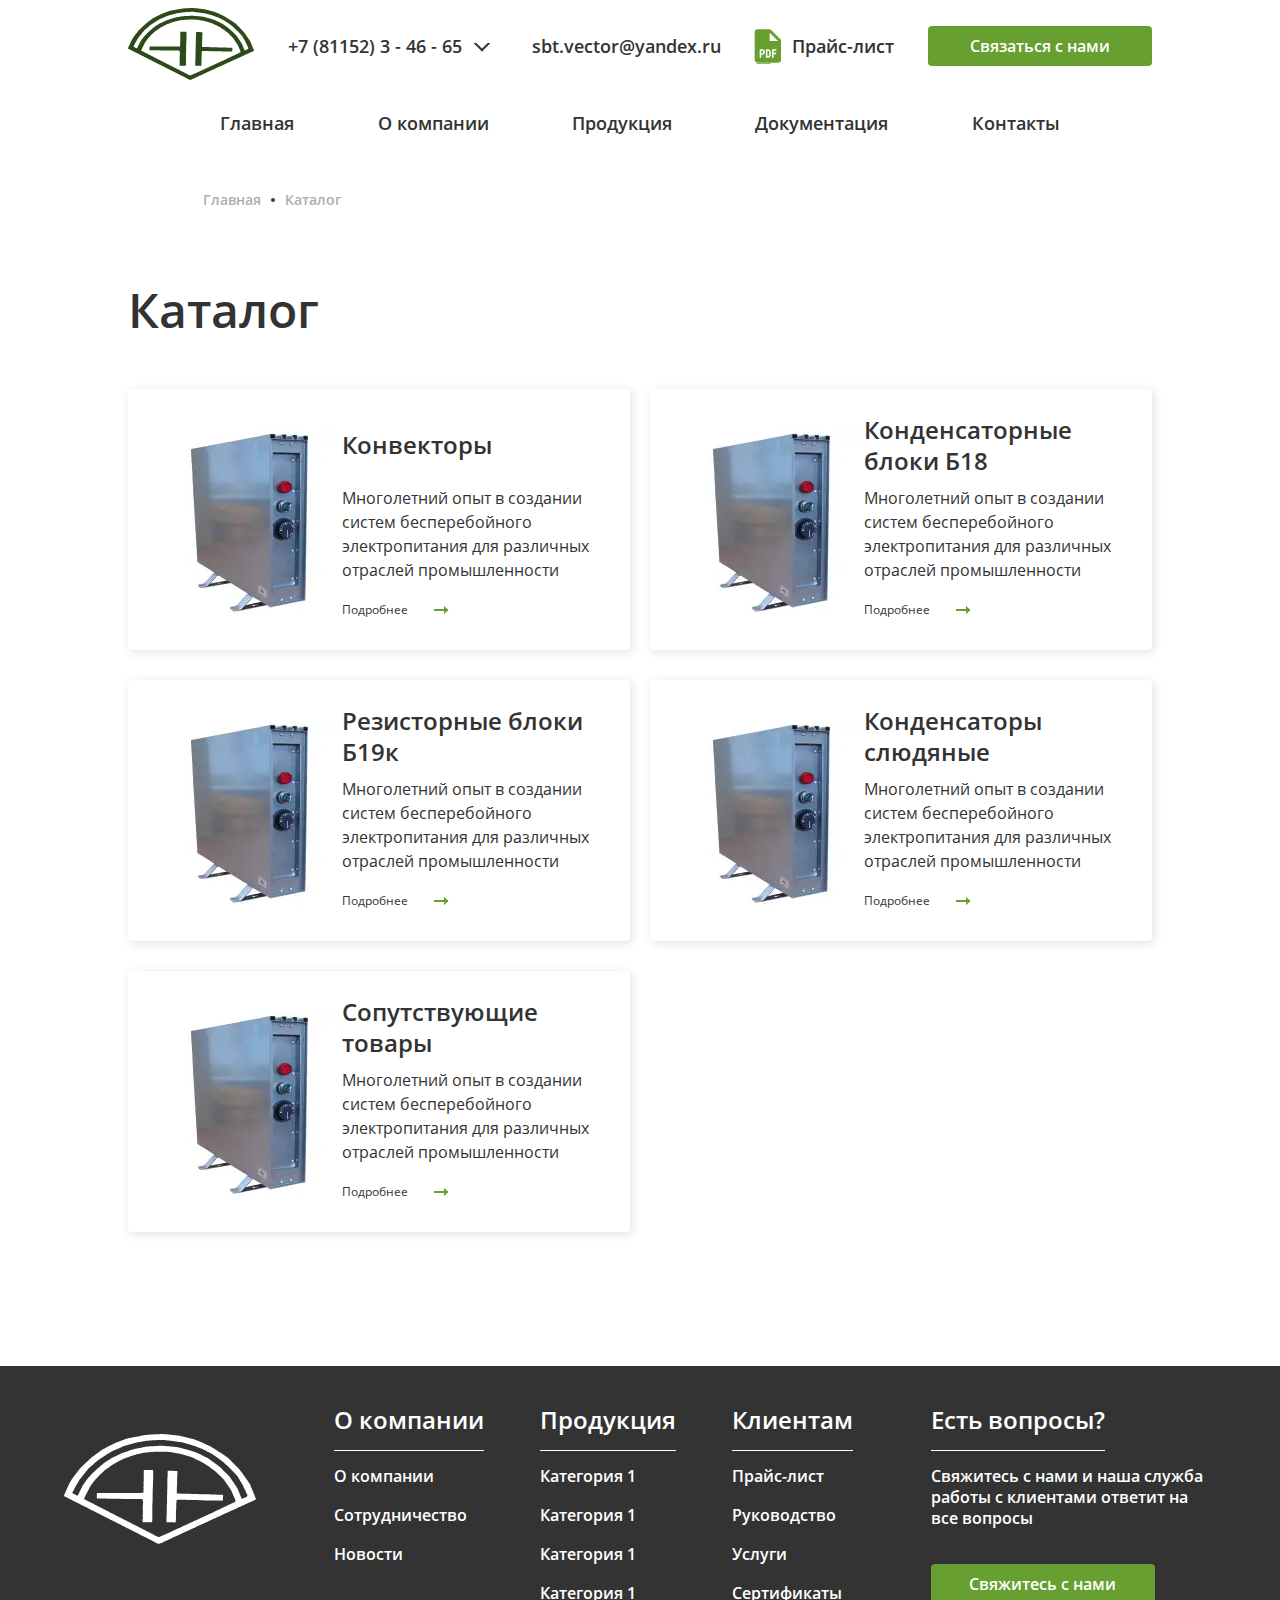
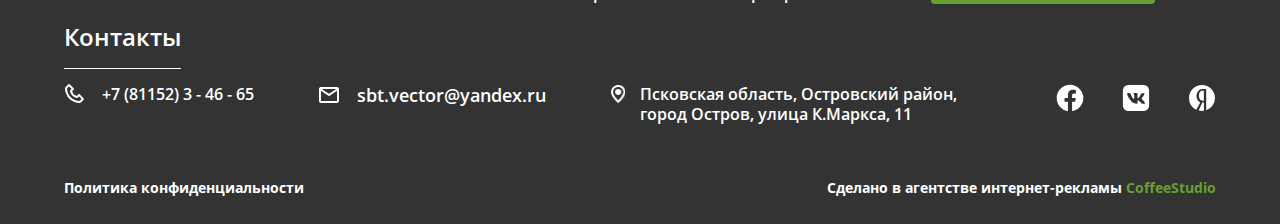
==== catalog.html @ c0af9fa4 "+catalog" ====
<!DOCTYPE html><html lang="en"><head>	<meta charset="UTF-8">	<meta name="viewport" content="width=device-width, initial-scale=1.0">	<link rel="stylesheet" href="css/style.min.css">	<title>Document</title></head><body>	<header class="header">	<div class="burger"><span></span></div>	<div class="header__menu">		<a class="header__menu-logo" href="#"><picture><source srcset="img/logo_header.svg" type="image/webp"><img src="img/logo_header.svg" alt="logo" width="126" height="72"></picture></a>	</div>	<div class="header__wrap">		<div class="header__row">			<a class="header__row-logo" href="#"><picture><source srcset="img/logo_header.svg" type="image/webp"><img src="img/logo_header.svg" alt="logo" width="126" height="72"></picture></a>			<div class="header__row-tel-wrap">				<div class="header__row-tel-visible">					<a class="header__row-tel" href="tel:+78115234665">+7 (81152) 3 - 46 - 65</a>					<div class="header__row-tel-arrow"></div>				</div>				<div class="header__row-tel-hidden">					<a href=""><span>Генеральный директор</span> +7 (81152) 3 - 46 - 65</a>					<a href=""><span>Генеральный директор</span> +7 (81152) 3 - 46 - 65</a>					<a href=""><span>Генеральный директор</span> +7 (81152) 3 - 46 - 65</a>					<a href=""><span>Генеральный директор</span> +7 (81152) 3 - 46 - 65</a>				</div>			</div>			<a class="header__row-mail" href="mailto:sbt.vector@yandex.ru">sbt.vector@yandex.ru</a>			<a class="header__row-price" href="#" download>Прайс-лист</a>			<button class="header__row-btn" type="button">Связаться с нами</button>		</div>		<ul class="header__nav">			<li class="header__nav-item"><a class="header__nav-home" href="#">Главная</a></li>			<li class="header__nav-item"><a class="header__nav-aboutus" href="#">О компании</a></li>			<li class="header__nav-item"><a class="header__nav-products" href="catalog.html">Продукция</a></li>			<li class="header__nav-item"><a class="header__nav-documents" href="#" target="_blank">Документация</a></li>			<li class="header__nav-item"><a class="header__nav-contacts" href="#">Контакты</a></li>		</ul>	</div>	<div></div></header>	<div class="breadcrumbs">		<a class="breadcrumbs__home" href="index.html">Главная</a>		<a class="breadcrumbs__catalog" href="catalog.html">Каталог</a>	</div>	<main class="catalog">		<h3>Каталог</h3>		<div class="catalog-content">			<a class="catalog__content-category" href="#">				<picture><source srcset="img/products-category.webp" type="image/webp"><img class="catalog__content-category-img" src="img/products-category.jpg" alt="product" width="252" height="187"></picture>				<div class="catalog__content-category-text">					<h4>Конвекторы</h4>					<p>Многолетний опыт в создании систем бесперебойного электропитания для различных отраслей промышленности</p>					<span>Подробнее</span>				</div>			</a>			<a class="catalog__content-category" href="#">				<picture><source srcset="img/products-category.webp" type="image/webp"><img class="catalog__content-category-img" src="img/products-category.jpg" alt="product" width="252" height="187"></picture>				<div class="catalog__content-category-text">					<h4>Конденсаторные блоки Б18</h4>					<p>Многолетний опыт в создании систем бесперебойного электропитания для различных отраслей промышленности</p>					<span>Подробнее</span>				</div>			</a>			<a class="catalog__content-category" href="#">				<picture><source srcset="img/products-category.webp" type="image/webp"><img class="catalog__content-category-img" src="img/products-category.jpg" alt="product" width="252" height="187"></picture>				<div class="catalog__content-category-text">					<h4>Резисторные блоки Б19к</h4>					<p>Многолетний опыт в создании систем бесперебойного электропитания для различных отраслей промышленности</p>					<span>Подробнее</span>				</div>			</a>			<a class="catalog__content-category" href="#">				<picture><source srcset="img/products-category.webp" type="image/webp"><img class="catalog__content-category-img" src="img/products-category.jpg" alt="product" width="252" height="187"></picture>				<div class="catalog__content-category-text">					<h4>Конденсаторы слюдяные</h4>					<p>Многолетний опыт в создании систем бесперебойного электропитания для различных отраслей промышленности</p>					<span>Подробнее</span>				</div>			</a>			<a class="catalog__content-category" href="#">				<picture><source srcset="img/products-category.webp" type="image/webp"><img class="catalog__content-category-img" src="img/products-category.jpg" alt="product" width="252" height="187"></picture>				<div class="catalog__content-category-text">					<h4>Сопутствующие товары</h4>					<p>Многолетний опыт в создании систем бесперебойного электропитания для различных отраслей промышленности</p>					<span>Подробнее</span>				</div>			</a>		</div>	</main>	<footer>	<div class="footer__nav">		<a class="footer__logo" href="#"><picture><source srcset="img/logo_footer.svg" type="image/webp"><img src="img/logo_footer.svg" alt="logo"></picture></a>		<div class="footer__nav-wrap">			<div class="footer__aboutus">				<a class="footer__title" href="#">О компании</a>				<a class="footer__aboutus-link" href="#">О компании</a>				<a class="footer__aboutus-link" href="#">Сотрудничество</a>				<a class="footer__aboutus-link" href="#">Новости</a>			</div>			<div class="footer__products">				<a class="footer__title" href="#">Продукция</a>				<a class="footer__products-link" href="#">Категория 1</a>				<a class="footer__products-link" href="#">Категория 1</a>				<a class="footer__products-link" href="#">Категория 1</a>				<a class="footer__products-link" href="#">Категория 1</a>			</div>			<div class="footer__toclients">				<a class="footer__title" href="#">Клиентам</a>				<a class="footer__toclients-link" href="#">Прайс-лист</a>				<a class="footer__toclients-link" href="#">Руководство</a>				<a class="footer__toclients-link" href="#">Услуги</a>				<a class="footer__toclients-link" href="#">Сертификаты</a>			</div>		</div>		<div class="footer__questions">			<h4 class="footer__title">Есть вопросы?</h4>			<span>Свяжитесь с нами и наша служба работы с клиентами ответит на все вопросы</span>			<button>Свяжитесь с нами</button>		</div>	</div>	<div class="footer__contact">		<a class="footer__title" href="#">Контакты</a>		<div class="footer__contact-wrap">			<a class="footer__tel" href="tel:+78115234665">+7 (81152) 3 - 46 - 65</a>			<a class="footer__mail" href="mailto:sbt.vector@yandex.ru">sbt.vector@yandex.ru</a>			<div class="footer__address">Псковская область, Островский район, город Остров, улица К.Маркса, 11</div>			<div class="footer__socials">				<a class="footer__socials-fb" href="#"></a>				<a class="footer__socials-vk" href="#"></a>				<a class="footer__socials-yandex" href="#"></a>			</div>		</div>	</div>	<div class="footer__tiny">		<a class="footer__tiny-link" href="#">Политика конфиденциальности</a>		<a class="footer__tiny-link" href="#">Сделано в агентстве интернет-рекламы <span>CoffeeStudio</span></a>	</div></footer>	<script src="https://code.jquery.com/jquery-3.5.1.min.js"></script>	<script src="js/script.min.js"></script></body></html>
---- css/style.min.css ----
/*! normalize.css v8.0.1 | MIT License | github.com/necolas/normalize.css */html{line-height:1.15;-webkit-text-size-adjust:100%;-moz-text-size-adjust:100%;-ms-text-size-adjust:100%;text-size-adjust:100%}body{margin:0}main{display:block}h1{font-size:2em;margin:.67em 0}hr{-webkit-box-sizing:content-box;box-sizing:content-box;height:0;overflow:visible}pre{font-family:monospace;font-size:1em}a{background-color:transparent}abbr[title]{border-bottom:none;text-decoration:underline}b,strong{font-weight:bolder}code,kbd,samp{font-family:monospace;font-size:1em}small{font-size:80%}sub,sup{font-size:75%;line-height:0;position:relative;vertical-align:baseline}sub{bottom:-.25em}sup{top:-.5em}img{border-style:none}button,input,optgroup,select,textarea{font-family:inherit;font-size:100%;line-height:1.15;margin:0}button,input{overflow:visible}button,select{text-transform:none}[type=button],[type=reset],[type=submit],button{-webkit-appearance:button;-moz-appearance:button;appearance:button}[type=button]::-moz-focus-inner,[type=reset]::-moz-focus-inner,[type=submit]::-moz-focus-inner,button::-moz-focus-inner{border-style:none;padding:0}[type=button]:-moz-focusring,[type=reset]:-moz-focusring,[type=submit]:-moz-focusring,button:-moz-focusring{outline:1px dotted ButtonText}fieldset{padding:.35em .75em .625em}legend{-webkit-box-sizing:border-box;box-sizing:border-box;color:inherit;display:table;max-width:100%;padding:0;white-space:normal}progress{vertical-align:baseline}textarea{overflow:auto}[type=checkbox],[type=radio]{-webkit-box-sizing:border-box;box-sizing:border-box;padding:0}[type=number]::-webkit-inner-spin-button,[type=number]::-webkit-outer-spin-button{height:auto}[type=search]{-webkit-appearance:textfield;-moz-appearance:textfield;appearance:textfield;outline-offset:-2px}[type=search]::-webkit-search-decoration{-webkit-appearance:none;appearance:none}::-webkit-file-upload-button{-webkit-appearance:button;appearance:button;font:inherit}details{display:block}summary{display:list-item}template{display:none}[hidden]{display:none}@font-face{font-family:opensans-400;font-display:swap;src:url(../fonts/opensans-400.woff) format("woff"),url(../fonts/opensans-400.woff2) format("woff2");font-weight:400;font-style:normal}@font-face{font-family:opensans-600;font-display:swap;src:url(../fonts/opensans-600.woff) format("woff"),url(../fonts/opensans-600.woff2) format("woff2");font-weight:600;font-style:normal}@font-face{font-family:opensans-700;font-display:swap;src:url(../fonts/opensans-700.woff) format("woff"),url(../fonts/opensans-700.woff2) format("woff2");font-weight:700;font-style:normal}body{max-width:1920px;margin:0 auto}.header{padding:8px 15% 8px 15.83%;-webkit-box-sizing:border-box;box-sizing:border-box;background-color:#fff}.header__menu{display:none}.header__row{display:-webkit-box;display:-ms-flexbox;display:flex;-webkit-box-pack:justify;-ms-flex-pack:justify;justify-content:space-between;-webkit-box-align:center;-ms-flex-align:center;align-items:center;font-size:18px}.header__row-tel-wrap{width:210px;height:70px;background-color:#fff;position:relative}.header__row-tel-visible{width:200px;height:50px;padding:0;display:-webkit-box;display:-ms-flexbox;display:flex;-webkit-box-pack:justify;-ms-flex-pack:justify;justify-content:space-between;-webkit-box-align:end;-ms-flex-align:end;align-items:flex-end;position:absolute;background-color:#fff;top:-12px;z-index:2}.header__row-tel{font-family:opensans-600,Arial,sans-serif;font-style:normal;font-weight:600;line-height:26px;text-decoration:none;line-height:.3;color:#333}.header__row-tel-arrow{display:block;width:8px;height:8px;border:2px solid #333;border-color:transparent transparent #333 #333;-webkit-transform:rotate(-45deg);-ms-transform:rotate(-45deg);transform:rotate(-45deg);margin-top:1%}.header__row-tel-hidden{width:223px;background-color:#fff;padding:50px 16px 5px 15px;-webkit-box-sizing:border-box;box-sizing:border-box}.header__row-tel-hidden a{display:-webkit-box;display:-ms-flexbox;display:flex;-webkit-box-orient:vertical;-webkit-box-direction:normal;-ms-flex-direction:column;flex-direction:column;-webkit-box-pack:justify;-ms-flex-pack:justify;justify-content:space-between;-webkit-box-align:start;-ms-flex-align:start;align-items:flex-start;height:55px;padding:5px 8px;border-bottom:1px solid #e3e3e3;font-family:opensans-600,Arial,sans-serif;font-style:normal;font-weight:600;line-height:26px;text-decoration:none;color:#333}.header__row-tel-hidden a:nth-of-type(4){border-color:transparent}.header__row-tel-hidden a span{font-size:12px}.header__row-mail{font-family:opensans-600,Arial,sans-serif;font-style:normal;font-weight:600;line-height:26px;text-decoration:none;color:#333}.header__row-price{font-family:opensans-600,Arial,sans-serif;font-style:normal;font-weight:600;line-height:26px;text-decoration:none;color:#333;display:-webkit-box;display:-ms-flexbox;display:flex;width:140px;-webkit-box-pack:justify;-ms-flex-pack:justify;justify-content:space-between;-webkit-box-align:center;-ms-flex-align:center;align-items:center}.header__row-price::before{content:"";display:block;width:27px;height:35px;background-image:url(../img/file_pdf.svg)}.header__row-btn{width:224px;height:40px;background:#67a030;border-radius:4px;border:none;font-family:opensans-600,Arial,sans-serif;font-style:normal;font-weight:600;line-height:26px;text-decoration:none;color:#fff;font-size:16px}.header__nav{margin:0 auto;padding:25px 0 15px;width:82%;display:-webkit-box;display:-ms-flexbox;display:flex;-webkit-box-pack:justify;-ms-flex-pack:justify;justify-content:space-between}.header__nav-item{list-style-type:none;font-size:18px}.header__nav-aboutus,.header__nav-contacts,.header__nav-documents,.header__nav-home,.header__nav-products{font-family:opensans-600,Arial,sans-serif;font-style:normal;font-weight:600;line-height:26px;text-decoration:none;color:#333}main{max-width:100%}.title_block{max-width:100%;padding:11.5% 13.7% 2%;background-image:url(../img/title_block_bg.jpg);background-repeat:no-repeat;background-position:center;background-size:auto;color:#fff;font-family:opensans-600,Arial,sans-serif;font-weight:600}.title_block h1{font-size:64px;text-align:center}.title_block h2{text-align:center;font-size:32px;line-height:130%;margin-bottom:162px}.title_block__facts{display:-webkit-box;display:-ms-flexbox;display:flex;-webkit-box-pack:justify;-ms-flex-pack:justify;justify-content:space-between}.title_block__facts-item{font-family:opensans-600,Arial,sans-serif;font-style:normal;font-weight:600;line-height:16px;line-height:130%;text-decoration:none;color:#333;color:#fff;list-style-type:none;display:-webkit-box;display:-ms-flexbox;display:flex;-webkit-box-align:center;-ms-flex-align:center;align-items:center}.title_block__value{padding-right:10px;margin-right:8px;font-family:opensans-600,Arial,sans-serif;font-weight:700;line-height:115%;font-size:48px;border-right:1px solid #fff;color:#67a030}.choose-us{padding:65px 15% 65px 15.83%;-webkit-box-sizing:border-box;box-sizing:border-box}.choose-us h3{font-family:opensans-600,Arial,sans-serif;font-style:normal;font-weight:700;font-size:48px;line-height:62px;line-height:130%;color:#333;margin:0 0 65px}.choose-us__content{display:-webkit-box;display:-ms-flexbox;display:flex;-webkit-box-pack:justify;-ms-flex-pack:justify;justify-content:space-between}.choose-us__item{width:304px;height:360px;border-radius:4px;-webkit-box-shadow:2px 2px 10px 0 rgba(50,54,70,.15);box-shadow:2px 2px 10px 0 rgba(50,54,70,.15);padding:32px 24px;-webkit-box-sizing:border-box;box-sizing:border-box;display:-webkit-box;display:-ms-flexbox;display:flex;-webkit-box-orient:vertical;-webkit-box-direction:normal;-ms-flex-direction:column;flex-direction:column;-webkit-box-pack:end;-ms-flex-pack:end;justify-content:flex-end;background-position:0 0;background-size:contain;background-position:26px 26px;background-size:128px auto;background-repeat:no-repeat}.choose-us__item h4{margin:0 0 13px 0;font-family:opensans-600,Arial,sans-serif;font-style:normal;font-weight:600;font-size:24px;line-height:31px;line-height:130%;color:#333}.choose-us__item span{font-family:opensans-400,Arial,sans-serif;font-style:normal;font-weight:400;line-height:16px;line-height:130%;text-decoration:none;color:#333;font-size:16px}.choose-us__item.item1{background-image:url(../img/choose_us1.png)}.choose-us__item.item2{background-image:url(../img/choose_us2.png)}.choose-us__item.item3{background-image:url(../img/choose_us3.png)}.choose-us__item.item4{background-image:url(../img/choose_us4.png)}.products{padding:15px 15% 50px 15.83%}.products h3{font-family:opensans-600,Arial,sans-serif;font-style:normal;font-weight:700;font-size:48px;line-height:62px;line-height:130%;color:#333;margin:0}.products__catalog{font-family:opensans-600,Arial,sans-serif;font-style:normal;font-weight:600;line-height:26px;text-decoration:none;font-size:18px;color:#2d4a1a;display:block;margin:-45px 0 80px 85%}.products__content{display:-webkit-box;display:-ms-flexbox;display:flex;-ms-flex-wrap:wrap;flex-wrap:wrap;-webkit-box-pack:justify;-ms-flex-pack:justify;justify-content:space-between}.products__content-category{width:640px;height:261px;padding:25px 33px 38px 24px;-webkit-box-sizing:border-box;box-sizing:border-box;display:-webkit-box;display:-ms-flexbox;display:flex;-webkit-box-pack:justify;-ms-flex-pack:justify;justify-content:space-between;border-radius:4px;-webkit-box-shadow:2px 2px 10px 0 rgba(50,54,70,.15);box-shadow:2px 2px 10px 0 rgba(50,54,70,.15);text-decoration:none;margin:0 0 30px}.products__content-category-img{margin-top:15px}.products__content-category-text{display:-webkit-box;display:-ms-flexbox;display:flex;-webkit-box-orient:vertical;-webkit-box-direction:normal;-ms-flex-direction:column;flex-direction:column;-webkit-box-pack:justify;-ms-flex-pack:justify;justify-content:space-between;width:52%}.products__content-category-text h4{font-family:opensans-600,Arial,sans-serif;font-style:normal;font-weight:600;font-size:24px;line-height:31px;line-height:130%;color:#333;margin:0;display:-webkit-box;display:-ms-flexbox;display:flex;width:300px;min-height:62px;-webkit-box-align:center;-ms-flex-align:center;align-items:center}.products__content-category-text p{font-family:opensans-400,Arial,sans-serif;font-style:normal;font-weight:400;line-height:16px;line-height:130%;text-decoration:none;color:#333;line-height:150%;margin:10px 0 20px}.products__content-category-text span{font-family:opensans-400,Arial,sans-serif;font-style:normal;font-weight:400;line-height:16px;line-height:130%;text-decoration:none;color:#333;font-size:12px;position:relative;display:block;width:106px}.products__content-category-text span::after{content:"";display:block;position:absolute;right:1px;top:5px;width:2px;height:2px;border:2px solid #67a030;border-color:transparent transparent #67a030 #67a030;-webkit-transform:rotate(-135deg);-ms-transform:rotate(-135deg);transform:rotate(-135deg)}.products__content-category-text span::before{content:"";display:block;position:absolute;width:14px;height:2px;background-color:#67a030;right:0;top:7px}.customers-slider{margin-top:27px;background-color:#67a030;padding:72px 17.7%;position:relative}.customers-slider .slick-list{overflow:hidden}.customers-slider .slick-track{display:-webkit-box;display:-ms-flexbox;display:flex;-webkit-box-align:center;-ms-flex-align:center;align-items:center}.customers-slider__item{padding-left:25%;-webkit-box-sizing:border-box;box-sizing:border-box}.slick-arrow{display:block;width:40px;height:40px;border-radius:4px;border:none;background-color:#fff;position:absolute;z-index:1;font-size:0}.slick-arrow::before{content:"";display:block;width:15px;height:15px;background-color:transparent;border:3px solid #67a030;border-color:transparent transparent #67a030 #67a030;position:absolute}.slick-arrow:focus{outline:0}.slick-prev{top:42%;left:16%}.slick-prev::before{-webkit-transform:rotate(45deg);-ms-transform:rotate(45deg);transform:rotate(45deg);top:25%;left:35%}.slick-next{top:42%;right:15%}.slick-next::before{-webkit-transform:rotate(-135deg);-ms-transform:rotate(-135deg);transform:rotate(-135deg);top:25%;left:10%}.slick-disabled{background-color:transparent}.slick-disabled::before{border-color:transparent transparent #fff #fff}.news{padding:34px 15% 110px 15.83%;-webkit-box-sizing:border-box;box-sizing:border-box}.news h3{font-family:opensans-600,Arial,sans-serif;font-style:normal;font-weight:700;font-size:48px;line-height:62px;line-height:130%;color:#333}.news__link{font-family:opensans-600,Arial,sans-serif;font-style:normal;font-weight:600;line-height:26px;text-decoration:none;font-size:18px;color:#67a030;display:block;width:186px;margin:-95px 0 80px 86%}.news__wrap{display:-webkit-box;display:-ms-flexbox;display:flex;-webkit-box-pack:justify;-ms-flex-pack:justify;justify-content:space-between}.news__item{width:416px;height:263px;border-radius:4px;-webkit-box-shadow:2px 2px 10px 0 rgba(50,54,70,.15);box-shadow:2px 2px 10px 0 rgba(50,54,70,.15);padding:40px 72px 40px 40px;-webkit-box-sizing:border-box;box-sizing:border-box;display:-webkit-box;display:-ms-flexbox;display:flex;-webkit-box-orient:vertical;-webkit-box-direction:normal;-ms-flex-direction:column;flex-direction:column;-webkit-box-pack:justify;-ms-flex-pack:justify;justify-content:space-between}.news__item h4{font-family:opensans-600,Arial,sans-serif;font-style:normal;font-weight:600;font-size:24px;line-height:31px;line-height:130%;color:#333;margin:0}.news__item p{font-family:opensans-400,Arial,sans-serif;font-style:normal;font-weight:400;line-height:16px;line-height:130%;text-decoration:none;color:#333;line-height:150%;margin:25px 0 20px}.news__item span{font-family:opensans-400,Arial,sans-serif;font-style:normal;font-weight:400;line-height:16px;line-height:130%;text-decoration:none;color:#333;font-size:12px;position:relative;display:block;width:106px}.news__item span::after{content:"";display:block;position:absolute;right:1px;top:5px;width:2px;height:2px;border:2px solid #67a030;border-color:transparent transparent #67a030 #67a030;-webkit-transform:rotate(-135deg);-ms-transform:rotate(-135deg);transform:rotate(-135deg)}.news__item span::before{content:"";display:block;position:absolute;width:14px;height:2px;background-color:#67a030;right:0;top:7px}footer{max-width:100%;padding:38px 15% 28px 15.83%;-webkit-box-sizing:border-box;box-sizing:border-box;background-color:#333}.footer__nav{display:-webkit-box;display:-ms-flexbox;display:flex;-webkit-box-pack:justify;-ms-flex-pack:justify;justify-content:space-between;-webkit-box-align:start;-ms-flex-align:start;align-items:flex-start}.footer__title{display:inline-block;margin:0 0 15px;padding:0 0 15px 0;-webkit-box-sizing:border-box;box-sizing:border-box;font-family:opensans-600,Arial,sans-serif;font-style:normal;font-weight:600;font-size:24px;line-height:31px;line-height:130%;color:#333;color:#fff;border-bottom:1px solid #fff;text-decoration:none}.footer__logo{margin:30px 0 0 0}.footer__nav-wrap{display:-webkit-box;display:-ms-flexbox;display:flex;-webkit-box-pack:justify;-ms-flex-pack:justify;justify-content:space-between;width:45%}.footer__aboutus{display:-webkit-box;display:-ms-flexbox;display:flex;-webkit-box-orient:vertical;-webkit-box-direction:normal;-ms-flex-direction:column;flex-direction:column;-webkit-box-pack:start;-ms-flex-pack:start;justify-content:flex-start;-webkit-box-align:start;-ms-flex-align:start;align-items:flex-start}.footer__aboutus-link{font-family:opensans-600,Arial,sans-serif;font-style:normal;font-weight:600;line-height:16px;line-height:130%;text-decoration:none;color:#333;color:#fff;margin:0 0 18px}.footer__products{display:-webkit-box;display:-ms-flexbox;display:flex;-webkit-box-orient:vertical;-webkit-box-direction:normal;-ms-flex-direction:column;flex-direction:column;-webkit-box-pack:start;-ms-flex-pack:start;justify-content:flex-start;-webkit-box-align:start;-ms-flex-align:start;align-items:flex-start}.footer__products-link{font-family:opensans-600,Arial,sans-serif;font-style:normal;font-weight:600;line-height:16px;line-height:130%;text-decoration:none;color:#333;color:#fff;margin:0 0 18px}.footer__toclients{display:-webkit-box;display:-ms-flexbox;display:flex;-webkit-box-orient:vertical;-webkit-box-direction:normal;-ms-flex-direction:column;flex-direction:column;-webkit-box-pack:start;-ms-flex-pack:start;justify-content:flex-start;-webkit-box-align:start;-ms-flex-align:start;align-items:flex-start}.footer__toclients-link{font-family:opensans-600,Arial,sans-serif;font-style:normal;font-weight:600;line-height:16px;line-height:130%;text-decoration:none;color:#333;color:#fff;margin:0 0 18px}.footer__questions{display:-webkit-box;display:-ms-flexbox;display:flex;-webkit-box-orient:vertical;-webkit-box-direction:normal;-ms-flex-direction:column;flex-direction:column;-webkit-box-pack:start;-ms-flex-pack:start;justify-content:flex-start;-webkit-box-align:start;-ms-flex-align:start;align-items:flex-start}.footer__questions span{display:block;width:285px;font-family:opensans-600,Arial,sans-serif;font-style:normal;font-weight:600;line-height:16px;line-height:130%;text-decoration:none;color:#333;color:#fff;margin:0 0 35px}.footer__questions button{width:224px;height:40px;background:#67a030;border-radius:4px;border:none;font-family:opensans-600,Arial,sans-serif;font-style:normal;font-weight:600;line-height:26px;text-decoration:none;color:#fff;font-size:16px}.footer__contact h4{display:inline-block;margin:0 0 22px;padding:0 20px 15px 0;-webkit-box-sizing:border-box;box-sizing:border-box;font-family:opensans-600,Arial,sans-serif;font-style:normal;font-weight:600;font-size:24px;line-height:31px;line-height:130%;color:#333;color:#fff;border-bottom:1px solid #fff}.footer__contact-wrap{display:-webkit-box;display:-ms-flexbox;display:flex;-webkit-box-pack:justify;-ms-flex-pack:justify;justify-content:space-between}.footer__tel{font-family:opensans-600,Arial,sans-serif;font-style:normal;font-weight:600;line-height:16px;line-height:130%;text-decoration:none;color:#333;color:#fff;display:-webkit-box;display:-ms-flexbox;display:flex;-webkit-box-align:start;-ms-flex-align:start;align-items:flex-start}.footer__tel::before{content:"";display:block;width:23px;height:20px;background-image:url(../img/footer_sprite.png);margin-right:15px;background-position:75px -10px}.footer__mail{font-family:opensans-600,Arial,sans-serif;font-style:normal;font-weight:600;line-height:16px;line-height:130%;text-decoration:none;color:#333;color:#fff;display:-webkit-box;display:-ms-flexbox;display:flex;-webkit-box-align:start;-ms-flex-align:start;align-items:flex-start;font-size:18px}.footer__mail::before{content:"";display:block;width:23px;height:20px;background-image:url(../img/footer_sprite.png);margin-right:15px;background-position:-10px -7px}.footer__address{font-family:opensans-600,Arial,sans-serif;font-style:normal;font-weight:600;line-height:16px;line-height:130%;text-decoration:none;color:#333;color:#fff;display:-webkit-box;display:-ms-flexbox;display:flex;-webkit-box-align:start;-ms-flex-align:start;align-items:flex-start;width:380px}.footer__address::before{content:"";display:block;width:23px;height:20px;background-image:url(../img/footer_sprite.png);margin-right:15px;background-position:29px -12px}.footer__socials{display:-webkit-box;display:-ms-flexbox;display:flex;-webkit-box-pack:justify;-ms-flex-pack:justify;justify-content:space-between;width:160px}.footer__socials-fb{display:block;width:28px;height:27px;background-image:url(../img/socials_footer.svg);background-position:-2px -2px}.footer__socials-vk{display:block;width:28px;height:27px;background-image:url(../img/socials_footer.svg);background-position:94px -2px}.footer__socials-yandex{display:block;width:28px;height:27px;background-image:url(../img/socials_footer.svg);background-position:30px -2px}.footer__tiny{display:-webkit-box;display:-ms-flexbox;display:flex;-webkit-box-pack:justify;-ms-flex-pack:justify;justify-content:space-between;margin-top:55px}.footer__tiny-link{font-family:opensans-700,Arial,sans-serif;font-size:14px;color:#fff;text-decoration:none}.footer__tiny-link span{color:#67a030}.catalog{padding:20px 15.83% 104px}.catalog h3{font-family:opensans-600,Arial,sans-serif;font-style:normal;font-weight:700;font-size:48px;line-height:62px;line-height:130%;color:#333}.catalog-content{display:-webkit-box;display:-ms-flexbox;display:flex;-webkit-box-pack:justify;-ms-flex-pack:justify;justify-content:space-between;-ms-flex-wrap:wrap;flex-wrap:wrap}.catalog__content-category{width:640px;height:261px;padding:25px 33px 38px 24px;-webkit-box-sizing:border-box;box-sizing:border-box;display:-webkit-box;display:-ms-flexbox;display:flex;-webkit-box-pack:justify;-ms-flex-pack:justify;justify-content:space-between;border-radius:4px;-webkit-box-shadow:2px 2px 10px 0 rgba(50,54,70,.15);box-shadow:2px 2px 10px 0 rgba(50,54,70,.15);text-decoration:none;margin:0 0 30px;width:49%}.catalog__content-category-img{margin-top:15px}.catalog__content-category-text{display:-webkit-box;display:-ms-flexbox;display:flex;-webkit-box-orient:vertical;-webkit-box-direction:normal;-ms-flex-direction:column;flex-direction:column;-webkit-box-pack:justify;-ms-flex-pack:justify;justify-content:space-between;width:52%}.catalog__content-category-text h4{font-family:opensans-600,Arial,sans-serif;font-style:normal;font-weight:600;font-size:24px;line-height:31px;line-height:130%;color:#333;margin:0;display:-webkit-box;display:-ms-flexbox;display:flex;width:300px;min-height:62px;-webkit-box-align:center;-ms-flex-align:center;align-items:center}.catalog__content-category-text p{font-family:opensans-400,Arial,sans-serif;font-style:normal;font-weight:400;line-height:16px;line-height:130%;text-decoration:none;color:#333;line-height:150%;margin:10px 0 20px}.catalog__content-category-text span{font-family:opensans-400,Arial,sans-serif;font-style:normal;font-weight:400;line-height:16px;line-height:130%;text-decoration:none;color:#333;font-size:12px;position:relative;display:block;width:106px}.catalog__content-category-text span::after{content:"";display:block;position:absolute;right:1px;top:5px;width:2px;height:2px;border:2px solid #67a030;border-color:transparent transparent #67a030 #67a030;-webkit-transform:rotate(-135deg);-ms-transform:rotate(-135deg);transform:rotate(-135deg)}.catalog__content-category-text span::before{content:"";display:block;position:absolute;width:14px;height:2px;background-color:#67a030;right:0;top:7px}.catalog__content-category-text h4{display:-webkit-box;display:-ms-flexbox;display:flex;width:300px;min-height:62px;-webkit-box-align:center;-ms-flex-align:center;align-items:center}.breadcrumbs{padding:30px 15.83% 0;display:-webkit-box;display:-ms-flexbox;display:flex}.breadcrumbs__home{font-family:opensans-600,Arial,sans-serif;font-style:normal;font-weight:600;font-size:14px;line-height:22px;color:#adadaf;text-decoration:none;display:-webkit-box;display:-ms-flexbox;display:flex;-webkit-box-align:center;-ms-flex-align:center;align-items:center}.breadcrumbs__home::after{content:"";display:block;width:4px;height:4px;border-radius:50%;background-color:#2d4a1a;margin:0 10px}.breadcrumbs__catalog{font-family:opensans-600,Arial,sans-serif;font-style:normal;font-weight:600;font-size:14px;line-height:22px;color:#adadaf;text-decoration:none}@media (max-width:1890px){.products__content-category{width:600px}}@media (max-width:1800px){.choose-us{padding:65px 10% 65px 10%}.products{padding:15px 10% 50px}.customers-slider{padding:72px 15%}.slick-prev{left:10%}.slick-next{right:10%}.news{padding:84px 10%}}@media (max-width:1760px){.catalog__content-category{padding-left:0}.catalog__content-category-text h4{width:250px}}@media (max-width:1650px){.header{padding:8px 10%}}@media (max-width:1600px){footer{padding:38px 5% 28px}}@media (max-width:1570px){.choose-us{padding:65px 5% 65px}.products{padding:15px 5% 50px}.customers-slider{padding:72px 10%}.slick-prev{left:6%}.slick-next{right:6%}.news{padding:84px 5%}}@media (max-width:1550px){.catalog{padding:20px 10% 104px}.catalog__content-category{padding-right:5px}.catalog__content-category-text{margin-left:-40px;width:57%}}@media (max-width:1390px){.choose-us{padding:65px 25% 65px}.choose-us__content{-ms-flex-wrap:wrap;flex-wrap:wrap;height:800px}}@media (max-width:1350px){.products{padding:15px 25% 50px;position:relative}.products h3{margin:0 0 50px}.products__content-category{width:650px}.products__catalog{position:absolute;margin:0;bottom:25px;right:26.5%}.news{padding:84px 15%}.news__wrap{-ms-flex-wrap:wrap;flex-wrap:wrap}.news__item:nth-of-type(3){margin:40px 0 0 26%}.news__link{margin:-75px 0 80px 75%}}@media (max-width:1290px){.choose-us{padding:65px 20% 65px}.products{padding:15px 20% 50px}.products__content{-webkit-box-orient:vertical;-webkit-box-direction:normal;-ms-flex-direction:column;flex-direction:column;-webkit-box-align:center;-ms-flex-align:center;align-items:center}}@media (max-width:1250px){.header{padding:15px 3%}.header__row{font-size:15px}.header__row-tel-visible{height:60px;top:-20px;width:170px}.header__row-price{width:120px}.header__row-btn{width:200px;font-size:14px}.header__nav-item{font-size:15px}.title_block{padding:11.5% 8% 2%}.title_block__facts{-ms-flex-wrap:wrap;flex-wrap:wrap;padding:0 190px;height:150px;-ms-flex-line-pack:justify;align-content:space-between}.catalog{padding:20px 5% 104px}}@media (max-width:1210px){.news{padding:84px 10%}}@media (max-width:1150px){footer{padding:38px 10% 28px}.footer__nav{-webkit-box-align:center;-ms-flex-align:center;align-items:center}.footer__logo{margin:0}.footer__nav-wrap{-webkit-box-orient:vertical;-webkit-box-direction:normal;-ms-flex-direction:column;flex-direction:column;-webkit-box-align:center;-ms-flex-align:center;align-items:center;width:30%}.footer__aboutus-link,.footer__products-link,.footer__toclients-link{display:none}.footer__contact-wrap{-ms-flex-wrap:wrap;flex-wrap:wrap}.footer__address,.footer__mail,.footer__tel{margin:0 30px 20px 0}}@media (max-width:1100px){.title_block h1{font-size:58px}.title_block h2{font-size:25px;width:650px;margin:70px auto 100px}.title_block__facts{padding:0 130px}.catalog{padding:20px 15% 104px}.catalog__content-category{width:90%;padding-right:35px}.catalog__content-category-text{width:50%}}@media (max-width:1080px){.choose-us{padding:65px 17% 65px}.products{padding:15px 17% 50px}.customers-slider__item{padding-left:10%}}@media (max-width:1065px){.news{padding:84px 5%}}@media (max-width:1000px){.footer__nav{-webkit-box-align:start;-ms-flex-align:start;align-items:flex-start}.footer__title{font-size:17px}.footer__questions span{width:225px;font-size:12px;margin-bottom:8px}.footer__address,.footer__mail,.footer__tel{font-size:13px;margin:0 10px 20px}.footer__address{width:270px}.footer__address::before{width:28px;background-position:29px -12px}.footer__tiny{margin:20px 0 0}.footer__tiny-link{font-size:10px;font-family:opensans-400,Arial,sans-serif}}@media (max-width:980px){.choose-us{padding:65px 13% 65px}.products{padding:15px 13% 50px}}@media (max-width:950px){.header{position:relative}.header__menu{display:block;width:100%;height:150px;padding:0 50px;-webkit-box-sizing:border-box;box-sizing:border-box;position:absolute;top:0;left:0;z-index:3;background-color:#fff}.header__menu-logo{display:block;width:130px;margin:35px}.burger{position:absolute;width:50px;height:45px;top:50px;right:60px;z-index:10}.burger::after,.burger::before{content:"";display:block;width:50px;height:6px;border-radius:8px;background-color:#333;position:absolute;-webkit-transition:all .3s ease 0s;-o-transition:all .3s ease 0s;transition:all .3s ease 0s}.burger::before{top:0}.burger::after{bottom:0}.burger span{display:block;position:absolute;top:42%;width:100%;height:6px;border-radius:8px;background-color:#333;-webkit-transition:all .5s ease 0s;-o-transition:all .5s ease 0s;transition:all .5s ease 0s}.burger.active::before{-webkit-transform:rotate(-45deg);-ms-transform:rotate(-45deg);transform:rotate(-45deg);top:42%}.burger.active::after{-webkit-transform:rotate(45deg);-ms-transform:rotate(45deg);transform:rotate(45deg);bottom:42%}.burger.active span{-webkit-transform:scale(0);-ms-transform:scale(0);transform:scale(0)}.header__row-logo{z-index:5;margin:35px 80% 200px 100px}.header__wrap{position:absolute;left:0;width:100%;z-index:5;background-color:#fff;top:-2500%;-webkit-transition:all .8s ease 0s;-o-transition:all .8s ease 0s;transition:all .8s ease 0s}.header__wrap.active{top:0}.header__row{-webkit-box-orient:vertical;-webkit-box-direction:normal;-ms-flex-direction:column;flex-direction:column;-webkit-box-align:center;-ms-flex-align:center;align-items:center;height:520px;padding:0 0 30px}.header__row-tel-wrap{margin-left:30px;height:60px;width:200px}.header__row-tel-hidden{margin:0 0 0 -15px;padding:50px 10px 10px}.header__row-price::before{background-size:70%;background-repeat:no-repeat;background-position:center}.header__nav{-webkit-box-orient:vertical;-webkit-box-direction:normal;-ms-flex-direction:column;flex-direction:column;position:absolute;width:100%;top:0;left:0;height:273px;-webkit-box-align:center;-ms-flex-align:center;align-items:center}.header__nav-item{font-size:18px}.title_block{padding:25% 8% 8%}.title_block__facts{padding:0 70px}.customers-slider__item{padding-left:5%}.slick-prev{left:5%}.slick-next{right:5%}.customers-slider__item{padding-left:20%}.news{padding:84px 15%;position:relative}.news h3{text-align:center}.news__link{position:absolute;bottom:25px;right:28%;margin:0}.news__wrap{-webkit-box-orient:vertical;-webkit-box-direction:normal;-ms-flex-direction:column;flex-direction:column;-webkit-box-align:center;-ms-flex-align:center;align-items:center}.news__item:nth-of-type(3){margin:0}.news__item{margin:0 0 20px 0}.catalog{padding:20px 10% 104px}}@media (max-width:860px){.choose-us{padding:65px 9% 65px}.choose-us h3{font-size:40px}}@media (max-width:852px){.footer__address{width:350px}}@media (max-width:830px){.products{padding:15px 9% 50px}.products__content-category{width:600px}}@media (max-width:770px){.title_block h1{font-size:50px}.title_block h2{font-size:20px;width:500px;margin:70px auto 100px}.title_block__facts-item{font-size:13px}.title_block__value{font-size:40px}.choose-us{padding:65px 5% 65px}}@media (max-width:760px){.catalog__content-category{width:100%}.catalog__content-category-text{width:60%}}@media (max-width:720px){footer{padding:38px 5% 28px}}@media (max-width:700px){.choose-us{padding:95px 8% 65px}.choose-us h3{font-size:35px;text-align:center}.choose-us__content{-webkit-box-orient:vertical;-webkit-box-direction:normal;-ms-flex-direction:column;flex-direction:column;-ms-flex-wrap:nowrap;flex-wrap:nowrap;-webkit-box-pack:justify;-ms-flex-pack:justify;justify-content:space-between;-webkit-box-align:center;-ms-flex-align:center;align-items:center;height:1500px}.products h3{font-size:35px}.products__content-category{width:500px;padding-left:0}.products__content-category-img{width:200px;height:auto;margin-top:15px}.products__content-category-text{width:60%}.customers-slider__item img{width:80%;height:auto}.slick-arrow{width:20px;height:20px;top:45%}.slick-arrow::before{width:6px;height:6px;border:2px solid #67a030;border-color:transparent transparent #67a030 #67a030}.slick-disabled{background-color:transparent}.slick-disabled::before{border-color:transparent transparent #fff #fff}.news h3{font-size:35px}}@media (max-width:670px){.title_block__facts{padding:0 20px}}@media (max-width:640px){footer{padding:38px 15% 28px}.footer__logo img{width:80%;height:auto}.footer__nav{-ms-flex-wrap:wrap;flex-wrap:wrap}.footer__questions{margin-top:-40px}.footer__contact{margin-top:30px}.footer__contact .footer__title{display:none}}@media (max-width:610px){.catalog__content-category{padding:20px 10px 25px 0}.catalog__content-category-img{width:95%;height:auto;margin-top:45px}.catalog__content-category-text h4{font-size:19px;width:210px}.catalog__content-category-text p{margin:0;font-size:15px}}@media (max-width:590px){.products{padding:15px 5% 50px}.products h3{text-align:center}.products__content-category{width:450px;padding-right:5px}.products__content-category-text{margin-left:-20px}}@media (max-width:580px){.news{padding:84px 10%}}@media (max-width:570px){.title_block{padding:30% 8% 8%}.title_block h2{width:300px;margin-bottom:50px}.title_block__facts{-ms-flex-wrap:nowrap;flex-wrap:nowrap;height:250px;-webkit-box-orient:vertical;-webkit-box-direction:normal;-ms-flex-direction:column;flex-direction:column;-webkit-box-align:center;-ms-flex-align:center;align-items:center}}@media (max-width:530px){footer{padding:38px 5% 20px}.footer__nav-wrap{width:110px}}@media (max-width:520px){.news{padding:84px 5%}}@media (max-width:500px){.products__content-category{padding:10px 5px 10px 0;width:90%;height:200px}.products__content-category-text p{margin:0;line-height:110%}.catalog{padding:20px 5% 104px}.catalog__content-category{padding:7% 0 10% 0}.catalog__content-category-img{margin-top:25px}.catalog__content-category-text{width:50%}.catalog__content-category-text h4{width:170px;min-height:50px}}@media (max-width:460px){.news__item{width:100%;height:233px;border-radius:4px;-webkit-box-shadow:2px 2px 10px 0 rgba(50,54,70,.15);box-shadow:2px 2px 10px 0 rgba(50,54,70,.15);padding:40px 20px 30px 25px}}@media (max-width:450px){.header__menu{padding:0 50px 0 0}.header__row-logo{margin:35px 80% 280px 100px}.header__row{height:570px}.header__nav{margin-top:80px}.products__content-category{padding:15px 5px 15px 0}.products__content-category-img{width:170px;height:auto}.products__content-category-text{margin-left:-30px}.products__content-category-text h4{font-size:18px}.products__content-category-text p{font-size:12px}}@media (max-width:400px){.catalog__content-category{height:200px;padding:5% 0 7% 0}.catalog__content-category-img{width:100%}.catalog__content-category-text{width:55%}.catalog__content-category-text p{font-size:14px;line-height:125%}}@media (max-width:390px){.news__item{padding:30px 20px 30px 25px}.news__item p{margin:15px 0 10px}}@media (max-width:370px){.title_block{padding:30% 2% 8%}}@media (max-width:350px){.catalog__content-category{height:180px;padding:3% 0 5% 0}.catalog__content-category-img{margin-top:15px}.catalog__content-category-text h4{width:150px;line-height:110%;min-height:40px;font-size:16px}}@media (max-width:340px){.footer__logo{width:170px}.footer__logo img{width:70%;height:auto}.footer__tiny-link{font-size:9px}}@media (max-width:330px){.news__item p{font-size:15px}}.webp .title_block{background-image:url(../img/title_block_bg.webp)}.webp .choose-us__item.item1{background-image:url(../img/choose_us1.webp)}.webp .choose-us__item.item2{background-image:url(../img/choose_us2.webp)}.webp .choose-us__item.item3{background-image:url(../img/choose_us3.webp)}.webp .choose-us__item.item4{background-image:url(../img/choose_us4.webp)}.webp .footer__tel::before{background-image:url(../img/footer_sprite.webp)}.webp .footer__mail::before{background-image:url(../img/footer_sprite.webp)}.webp .footer__address::before{background-image:url(../img/footer_sprite.webp)}
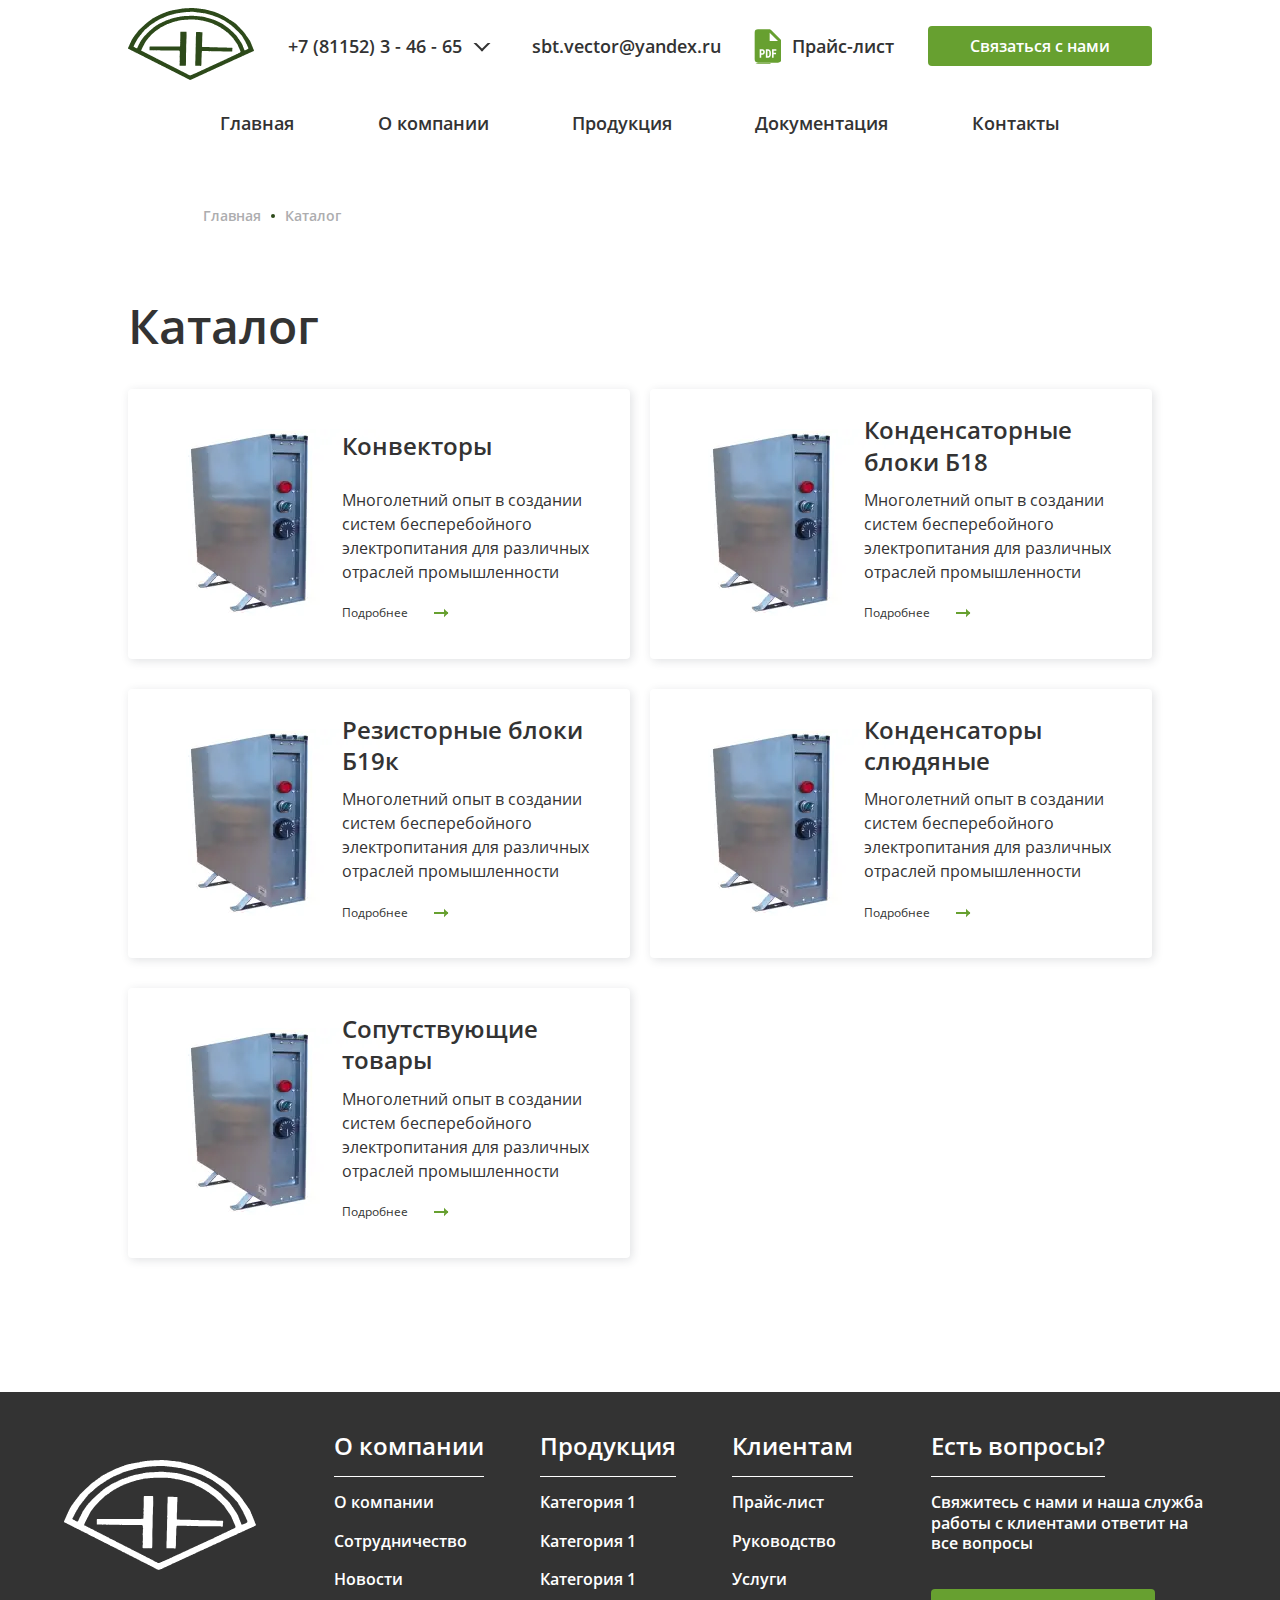
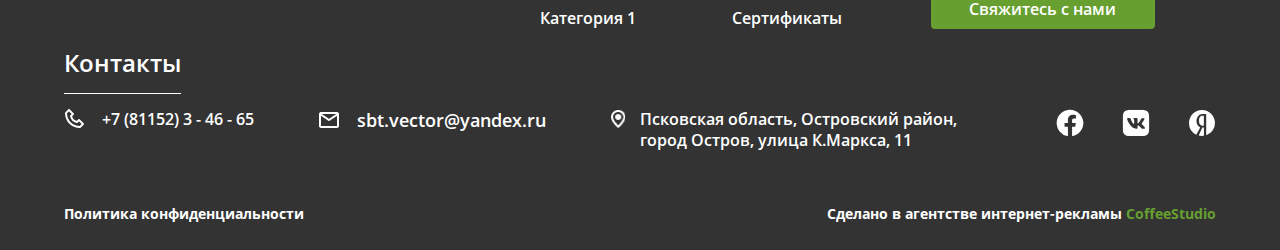
==== commit 1872d7ff: "fixes" ====
--- a/catalog.html
+++ b/catalog.html
@@ -16,7 +16,7 @@
 	</div> 	<div class="header__wrap"> 		<div class="header__row">-			<a class="header__row-logo" href="#"><picture><source srcset="img/logo_header.svg" type="image/webp"><img src="img/logo_header.svg" alt="logo" width="126" height="72"></picture></a>+			<a class="header__row-logo" href="index.html"><picture><source srcset="img/logo_header.svg" type="image/webp"><img src="img/logo_header.svg" alt="logo" width="126" height="72"></picture></a> 			<div class="header__row-tel-wrap"> 				<div class="header__row-tel-visible"> 					<a class="header__row-tel" href="tel:+78115234665">+7 (81152) 3 - 46 - 65</a>@@ -35,7 +35,7 @@
 		</div>  		<ul class="header__nav">-			<li class="header__nav-item"><a class="header__nav-home" href="#">Главная</a></li>+			<li class="header__nav-item"><a class="header__nav-home" href="index.html">Главная</a></li> 			<li class="header__nav-item"><a class="header__nav-aboutus" href="#">О компании</a></li> 			<li class="header__nav-item"><a class="header__nav-products" href="catalog.html">Продукция</a></li> 			<li class="header__nav-item"><a class="header__nav-documents" href="#" target="_blank">Документация</a></li>@@ -45,14 +45,14 @@
 	<div></div> </header> -	<div class="breadcrumbs">-		<a class="breadcrumbs__home" href="index.html">Главная</a>-		<a class="breadcrumbs__catalog" href="catalog.html">Каталог</a>-	</div>+	<ul class="breadcrumbs">+		<li><a class="breadcrumbs__home" href="index.html">Главная</a></li>+		<li><a class="breadcrumbs__catalog" href="catalog.html">Каталог</a></li>+	</ul> 	<main class="catalog">-		<h3>Каталог</h3>+		<h1>Каталог</h1> 		<div class="catalog-content">-			<a class="catalog__content-category" href="#">+			<a class="catalog__content-category" href="catalog_category.html"> 				<picture><source srcset="img/products-category.webp" type="image/webp"><img class="catalog__content-category-img" src="img/products-category.jpg" alt="product" width="252" height="187"></picture> 				<div class="catalog__content-category-text"> 					<h4>Конвекторы</h4>@@ -60,7 +60,7 @@
 					<span>Подробнее</span> 				</div> 			</a>-			<a class="catalog__content-category" href="#">+			<a class="catalog__content-category" href="catalog_category.html"> 				<picture><source srcset="img/products-category.webp" type="image/webp"><img class="catalog__content-category-img" src="img/products-category.jpg" alt="product" width="252" height="187"></picture> 				<div class="catalog__content-category-text"> 					<h4>Конденсаторные блоки Б18</h4>@@ -68,7 +68,7 @@
 					<span>Подробнее</span> 				</div> 			</a>-			<a class="catalog__content-category" href="#">+			<a class="catalog__content-category" href="catalog_category.html"> 				<picture><source srcset="img/products-category.webp" type="image/webp"><img class="catalog__content-category-img" src="img/products-category.jpg" alt="product" width="252" height="187"></picture> 				<div class="catalog__content-category-text"> 					<h4>Резисторные блоки Б19к</h4>@@ -76,7 +76,7 @@
 					<span>Подробнее</span> 				</div> 			</a>-			<a class="catalog__content-category" href="#">+			<a class="catalog__content-category" href="catalog_category.html"> 				<picture><source srcset="img/products-category.webp" type="image/webp"><img class="catalog__content-category-img" src="img/products-category.jpg" alt="product" width="252" height="187"></picture> 				<div class="catalog__content-category-text"> 					<h4>Конденсаторы слюдяные</h4>@@ -84,7 +84,7 @@
 					<span>Подробнее</span> 				</div> 			</a>-			<a class="catalog__content-category" href="#">+			<a class="catalog__content-category" href="catalog_category.html"> 				<picture><source srcset="img/products-category.webp" type="image/webp"><img class="catalog__content-category-img" src="img/products-category.jpg" alt="product" width="252" height="187"></picture> 				<div class="catalog__content-category-text"> 					<h4>Сопутствующие товары</h4>@@ -95,28 +95,28 @@
 		</div> 	</main> 	<footer>-	<div class="footer__nav">+	<div class="footer__links"> 		<a class="footer__logo" href="#"><picture><source srcset="img/logo_footer.svg" type="image/webp"><img src="img/logo_footer.svg" alt="logo"></picture></a> 		<div class="footer__nav-wrap">-			<div class="footer__aboutus">+			<div class="footer__nav"> 				<a class="footer__title" href="#">О компании</a>-				<a class="footer__aboutus-link" href="#">О компании</a>-				<a class="footer__aboutus-link" href="#">Сотрудничество</a>-				<a class="footer__aboutus-link" href="#">Новости</a>+				<a class="footer__nav-link" href="#">О компании</a>+				<a class="footer__nav-link" href="#">Сотрудничество</a>+				<a class="footer__nav-link" href="#">Новости</a> 			</div>-			<div class="footer__products">+			<div class="footer__nav"> 				<a class="footer__title" href="#">Продукция</a>-				<a class="footer__products-link" href="#">Категория 1</a>-				<a class="footer__products-link" href="#">Категория 1</a>-				<a class="footer__products-link" href="#">Категория 1</a>-				<a class="footer__products-link" href="#">Категория 1</a>+				<a class="footer__nav-link" href="#">Категория 1</a>+				<a class="footer__nav-link" href="#">Категория 1</a>+				<a class="footer__nav-link" href="#">Категория 1</a>+				<a class="footer__nav-link" href="#">Категория 1</a> 			</div>-			<div class="footer__toclients">+			<div class="footer__nav"> 				<a class="footer__title" href="#">Клиентам</a>-				<a class="footer__toclients-link" href="#">Прайс-лист</a>-				<a class="footer__toclients-link" href="#">Руководство</a>-				<a class="footer__toclients-link" href="#">Услуги</a>-				<a class="footer__toclients-link" href="#">Сертификаты</a>+				<a class="footer__nav-link" href="#">Прайс-лист</a>+				<a class="footer__nav-link" href="#">Руководство</a>+				<a class="footer__nav-link" href="#">Услуги</a>+				<a class="footer__nav-link" href="#">Сертификаты</a> 			</div> 		</div> 		<div class="footer__questions">--- a/css/style.min.css
+++ b/css/style.min.css
@@ -1 +1 @@
-/*! normalize.css v8.0.1 | MIT License | github.com/necolas/normalize.css */html{line-height:1.15;-webkit-text-size-adjust:100%;-moz-text-size-adjust:100%;-ms-text-size-adjust:100%;text-size-adjust:100%}body{margin:0}main{display:block}h1{font-size:2em;margin:.67em 0}hr{-webkit-box-sizing:content-box;box-sizing:content-box;height:0;overflow:visible}pre{font-family:monospace;font-size:1em}a{background-color:transparent}abbr[title]{border-bottom:none;text-decoration:underline}b,strong{font-weight:bolder}code,kbd,samp{font-family:monospace;font-size:1em}small{font-size:80%}sub,sup{font-size:75%;line-height:0;position:relative;vertical-align:baseline}sub{bottom:-.25em}sup{top:-.5em}img{border-style:none}button,input,optgroup,select,textarea{font-family:inherit;font-size:100%;line-height:1.15;margin:0}button,input{overflow:visible}button,select{text-transform:none}[type=button],[type=reset],[type=submit],button{-webkit-appearance:button;-moz-appearance:button;appearance:button}[type=button]::-moz-focus-inner,[type=reset]::-moz-focus-inner,[type=submit]::-moz-focus-inner,button::-moz-focus-inner{border-style:none;padding:0}[type=button]:-moz-focusring,[type=reset]:-moz-focusring,[type=submit]:-moz-focusring,button:-moz-focusring{outline:1px dotted ButtonText}fieldset{padding:.35em .75em .625em}legend{-webkit-box-sizing:border-box;box-sizing:border-box;color:inherit;display:table;max-width:100%;padding:0;white-space:normal}progress{vertical-align:baseline}textarea{overflow:auto}[type=checkbox],[type=radio]{-webkit-box-sizing:border-box;box-sizing:border-box;padding:0}[type=number]::-webkit-inner-spin-button,[type=number]::-webkit-outer-spin-button{height:auto}[type=search]{-webkit-appearance:textfield;-moz-appearance:textfield;appearance:textfield;outline-offset:-2px}[type=search]::-webkit-search-decoration{-webkit-appearance:none;appearance:none}::-webkit-file-upload-button{-webkit-appearance:button;appearance:button;font:inherit}details{display:block}summary{display:list-item}template{display:none}[hidden]{display:none}@font-face{font-family:opensans-400;font-display:swap;src:url(../fonts/opensans-400.woff) format("woff"),url(../fonts/opensans-400.woff2) format("woff2");font-weight:400;font-style:normal}@font-face{font-family:opensans-600;font-display:swap;src:url(../fonts/opensans-600.woff) format("woff"),url(../fonts/opensans-600.woff2) format("woff2");font-weight:600;font-style:normal}@font-face{font-family:opensans-700;font-display:swap;src:url(../fonts/opensans-700.woff) format("woff"),url(../fonts/opensans-700.woff2) format("woff2");font-weight:700;font-style:normal}body{max-width:1920px;margin:0 auto}.header{padding:8px 15% 8px 15.83%;-webkit-box-sizing:border-box;box-sizing:border-box;background-color:#fff}.header__menu{display:none}.header__row{display:-webkit-box;display:-ms-flexbox;display:flex;-webkit-box-pack:justify;-ms-flex-pack:justify;justify-content:space-between;-webkit-box-align:center;-ms-flex-align:center;align-items:center;font-size:18px}.header__row-tel-wrap{width:210px;height:70px;background-color:#fff;position:relative}.header__row-tel-visible{width:200px;height:50px;padding:0;display:-webkit-box;display:-ms-flexbox;display:flex;-webkit-box-pack:justify;-ms-flex-pack:justify;justify-content:space-between;-webkit-box-align:end;-ms-flex-align:end;align-items:flex-end;position:absolute;background-color:#fff;top:-12px;z-index:2}.header__row-tel{font-family:opensans-600,Arial,sans-serif;font-style:normal;font-weight:600;line-height:26px;text-decoration:none;line-height:.3;color:#333}.header__row-tel-arrow{display:block;width:8px;height:8px;border:2px solid #333;border-color:transparent transparent #333 #333;-webkit-transform:rotate(-45deg);-ms-transform:rotate(-45deg);transform:rotate(-45deg);margin-top:1%}.header__row-tel-hidden{width:223px;background-color:#fff;padding:50px 16px 5px 15px;-webkit-box-sizing:border-box;box-sizing:border-box}.header__row-tel-hidden a{display:-webkit-box;display:-ms-flexbox;display:flex;-webkit-box-orient:vertical;-webkit-box-direction:normal;-ms-flex-direction:column;flex-direction:column;-webkit-box-pack:justify;-ms-flex-pack:justify;justify-content:space-between;-webkit-box-align:start;-ms-flex-align:start;align-items:flex-start;height:55px;padding:5px 8px;border-bottom:1px solid #e3e3e3;font-family:opensans-600,Arial,sans-serif;font-style:normal;font-weight:600;line-height:26px;text-decoration:none;color:#333}.header__row-tel-hidden a:nth-of-type(4){border-color:transparent}.header__row-tel-hidden a span{font-size:12px}.header__row-mail{font-family:opensans-600,Arial,sans-serif;font-style:normal;font-weight:600;line-height:26px;text-decoration:none;color:#333}.header__row-price{font-family:opensans-600,Arial,sans-serif;font-style:normal;font-weight:600;line-height:26px;text-decoration:none;color:#333;display:-webkit-box;display:-ms-flexbox;display:flex;width:140px;-webkit-box-pack:justify;-ms-flex-pack:justify;justify-content:space-between;-webkit-box-align:center;-ms-flex-align:center;align-items:center}.header__row-price::before{content:"";display:block;width:27px;height:35px;background-image:url(../img/file_pdf.svg)}.header__row-btn{width:224px;height:40px;background:#67a030;border-radius:4px;border:none;font-family:opensans-600,Arial,sans-serif;font-style:normal;font-weight:600;line-height:26px;text-decoration:none;color:#fff;font-size:16px}.header__nav{margin:0 auto;padding:25px 0 15px;width:82%;display:-webkit-box;display:-ms-flexbox;display:flex;-webkit-box-pack:justify;-ms-flex-pack:justify;justify-content:space-between}.header__nav-item{list-style-type:none;font-size:18px}.header__nav-aboutus,.header__nav-contacts,.header__nav-documents,.header__nav-home,.header__nav-products{font-family:opensans-600,Arial,sans-serif;font-style:normal;font-weight:600;line-height:26px;text-decoration:none;color:#333}main{max-width:100%}.title_block{max-width:100%;padding:11.5% 13.7% 2%;background-image:url(../img/title_block_bg.jpg);background-repeat:no-repeat;background-position:center;background-size:auto;color:#fff;font-family:opensans-600,Arial,sans-serif;font-weight:600}.title_block h1{font-size:64px;text-align:center}.title_block h2{text-align:center;font-size:32px;line-height:130%;margin-bottom:162px}.title_block__facts{display:-webkit-box;display:-ms-flexbox;display:flex;-webkit-box-pack:justify;-ms-flex-pack:justify;justify-content:space-between}.title_block__facts-item{font-family:opensans-600,Arial,sans-serif;font-style:normal;font-weight:600;line-height:16px;line-height:130%;text-decoration:none;color:#333;color:#fff;list-style-type:none;display:-webkit-box;display:-ms-flexbox;display:flex;-webkit-box-align:center;-ms-flex-align:center;align-items:center}.title_block__value{padding-right:10px;margin-right:8px;font-family:opensans-600,Arial,sans-serif;font-weight:700;line-height:115%;font-size:48px;border-right:1px solid #fff;color:#67a030}.choose-us{padding:65px 15% 65px 15.83%;-webkit-box-sizing:border-box;box-sizing:border-box}.choose-us h3{font-family:opensans-600,Arial,sans-serif;font-style:normal;font-weight:700;font-size:48px;line-height:62px;line-height:130%;color:#333;margin:0 0 65px}.choose-us__content{display:-webkit-box;display:-ms-flexbox;display:flex;-webkit-box-pack:justify;-ms-flex-pack:justify;justify-content:space-between}.choose-us__item{width:304px;height:360px;border-radius:4px;-webkit-box-shadow:2px 2px 10px 0 rgba(50,54,70,.15);box-shadow:2px 2px 10px 0 rgba(50,54,70,.15);padding:32px 24px;-webkit-box-sizing:border-box;box-sizing:border-box;display:-webkit-box;display:-ms-flexbox;display:flex;-webkit-box-orient:vertical;-webkit-box-direction:normal;-ms-flex-direction:column;flex-direction:column;-webkit-box-pack:end;-ms-flex-pack:end;justify-content:flex-end;background-position:0 0;background-size:contain;background-position:26px 26px;background-size:128px auto;background-repeat:no-repeat}.choose-us__item h4{margin:0 0 13px 0;font-family:opensans-600,Arial,sans-serif;font-style:normal;font-weight:600;font-size:24px;line-height:31px;line-height:130%;color:#333}.choose-us__item span{font-family:opensans-400,Arial,sans-serif;font-style:normal;font-weight:400;line-height:16px;line-height:130%;text-decoration:none;color:#333;font-size:16px}.choose-us__item.item1{background-image:url(../img/choose_us1.png)}.choose-us__item.item2{background-image:url(../img/choose_us2.png)}.choose-us__item.item3{background-image:url(../img/choose_us3.png)}.choose-us__item.item4{background-image:url(../img/choose_us4.png)}.products{padding:15px 15% 50px 15.83%}.products h3{font-family:opensans-600,Arial,sans-serif;font-style:normal;font-weight:700;font-size:48px;line-height:62px;line-height:130%;color:#333;margin:0}.products__catalog{font-family:opensans-600,Arial,sans-serif;font-style:normal;font-weight:600;line-height:26px;text-decoration:none;font-size:18px;color:#2d4a1a;display:block;margin:-45px 0 80px 85%}.products__content{display:-webkit-box;display:-ms-flexbox;display:flex;-ms-flex-wrap:wrap;flex-wrap:wrap;-webkit-box-pack:justify;-ms-flex-pack:justify;justify-content:space-between}.products__content-category{width:640px;height:261px;padding:25px 33px 38px 24px;-webkit-box-sizing:border-box;box-sizing:border-box;display:-webkit-box;display:-ms-flexbox;display:flex;-webkit-box-pack:justify;-ms-flex-pack:justify;justify-content:space-between;border-radius:4px;-webkit-box-shadow:2px 2px 10px 0 rgba(50,54,70,.15);box-shadow:2px 2px 10px 0 rgba(50,54,70,.15);text-decoration:none;margin:0 0 30px}.products__content-category-img{margin-top:15px}.products__content-category-text{display:-webkit-box;display:-ms-flexbox;display:flex;-webkit-box-orient:vertical;-webkit-box-direction:normal;-ms-flex-direction:column;flex-direction:column;-webkit-box-pack:justify;-ms-flex-pack:justify;justify-content:space-between;width:52%}.products__content-category-text h4{font-family:opensans-600,Arial,sans-serif;font-style:normal;font-weight:600;font-size:24px;line-height:31px;line-height:130%;color:#333;margin:0;display:-webkit-box;display:-ms-flexbox;display:flex;width:300px;min-height:62px;-webkit-box-align:center;-ms-flex-align:center;align-items:center}.products__content-category-text p{font-family:opensans-400,Arial,sans-serif;font-style:normal;font-weight:400;line-height:16px;line-height:130%;text-decoration:none;color:#333;line-height:150%;margin:10px 0 20px}.products__content-category-text span{font-family:opensans-400,Arial,sans-serif;font-style:normal;font-weight:400;line-height:16px;line-height:130%;text-decoration:none;color:#333;font-size:12px;position:relative;display:block;width:106px}.products__content-category-text span::after{content:"";display:block;position:absolute;right:1px;top:5px;width:2px;height:2px;border:2px solid #67a030;border-color:transparent transparent #67a030 #67a030;-webkit-transform:rotate(-135deg);-ms-transform:rotate(-135deg);transform:rotate(-135deg)}.products__content-category-text span::before{content:"";display:block;position:absolute;width:14px;height:2px;background-color:#67a030;right:0;top:7px}.customers-slider{margin-top:27px;background-color:#67a030;padding:72px 17.7%;position:relative}.customers-slider .slick-list{overflow:hidden}.customers-slider .slick-track{display:-webkit-box;display:-ms-flexbox;display:flex;-webkit-box-align:center;-ms-flex-align:center;align-items:center}.customers-slider__item{padding-left:25%;-webkit-box-sizing:border-box;box-sizing:border-box}.slick-arrow{display:block;width:40px;height:40px;border-radius:4px;border:none;background-color:#fff;position:absolute;z-index:1;font-size:0}.slick-arrow::before{content:"";display:block;width:15px;height:15px;background-color:transparent;border:3px solid #67a030;border-color:transparent transparent #67a030 #67a030;position:absolute}.slick-arrow:focus{outline:0}.slick-prev{top:42%;left:16%}.slick-prev::before{-webkit-transform:rotate(45deg);-ms-transform:rotate(45deg);transform:rotate(45deg);top:25%;left:35%}.slick-next{top:42%;right:15%}.slick-next::before{-webkit-transform:rotate(-135deg);-ms-transform:rotate(-135deg);transform:rotate(-135deg);top:25%;left:10%}.slick-disabled{background-color:transparent}.slick-disabled::before{border-color:transparent transparent #fff #fff}.news{padding:34px 15% 110px 15.83%;-webkit-box-sizing:border-box;box-sizing:border-box}.news h3{font-family:opensans-600,Arial,sans-serif;font-style:normal;font-weight:700;font-size:48px;line-height:62px;line-height:130%;color:#333}.news__link{font-family:opensans-600,Arial,sans-serif;font-style:normal;font-weight:600;line-height:26px;text-decoration:none;font-size:18px;color:#67a030;display:block;width:186px;margin:-95px 0 80px 86%}.news__wrap{display:-webkit-box;display:-ms-flexbox;display:flex;-webkit-box-pack:justify;-ms-flex-pack:justify;justify-content:space-between}.news__item{width:416px;height:263px;border-radius:4px;-webkit-box-shadow:2px 2px 10px 0 rgba(50,54,70,.15);box-shadow:2px 2px 10px 0 rgba(50,54,70,.15);padding:40px 72px 40px 40px;-webkit-box-sizing:border-box;box-sizing:border-box;display:-webkit-box;display:-ms-flexbox;display:flex;-webkit-box-orient:vertical;-webkit-box-direction:normal;-ms-flex-direction:column;flex-direction:column;-webkit-box-pack:justify;-ms-flex-pack:justify;justify-content:space-between}.news__item h4{font-family:opensans-600,Arial,sans-serif;font-style:normal;font-weight:600;font-size:24px;line-height:31px;line-height:130%;color:#333;margin:0}.news__item p{font-family:opensans-400,Arial,sans-serif;font-style:normal;font-weight:400;line-height:16px;line-height:130%;text-decoration:none;color:#333;line-height:150%;margin:25px 0 20px}.news__item span{font-family:opensans-400,Arial,sans-serif;font-style:normal;font-weight:400;line-height:16px;line-height:130%;text-decoration:none;color:#333;font-size:12px;position:relative;display:block;width:106px}.news__item span::after{content:"";display:block;position:absolute;right:1px;top:5px;width:2px;height:2px;border:2px solid #67a030;border-color:transparent transparent #67a030 #67a030;-webkit-transform:rotate(-135deg);-ms-transform:rotate(-135deg);transform:rotate(-135deg)}.news__item span::before{content:"";display:block;position:absolute;width:14px;height:2px;background-color:#67a030;right:0;top:7px}footer{max-width:100%;padding:38px 15% 28px 15.83%;-webkit-box-sizing:border-box;box-sizing:border-box;background-color:#333}.footer__nav{display:-webkit-box;display:-ms-flexbox;display:flex;-webkit-box-pack:justify;-ms-flex-pack:justify;justify-content:space-between;-webkit-box-align:start;-ms-flex-align:start;align-items:flex-start}.footer__title{display:inline-block;margin:0 0 15px;padding:0 0 15px 0;-webkit-box-sizing:border-box;box-sizing:border-box;font-family:opensans-600,Arial,sans-serif;font-style:normal;font-weight:600;font-size:24px;line-height:31px;line-height:130%;color:#333;color:#fff;border-bottom:1px solid #fff;text-decoration:none}.footer__logo{margin:30px 0 0 0}.footer__nav-wrap{display:-webkit-box;display:-ms-flexbox;display:flex;-webkit-box-pack:justify;-ms-flex-pack:justify;justify-content:space-between;width:45%}.footer__aboutus{display:-webkit-box;display:-ms-flexbox;display:flex;-webkit-box-orient:vertical;-webkit-box-direction:normal;-ms-flex-direction:column;flex-direction:column;-webkit-box-pack:start;-ms-flex-pack:start;justify-content:flex-start;-webkit-box-align:start;-ms-flex-align:start;align-items:flex-start}.footer__aboutus-link{font-family:opensans-600,Arial,sans-serif;font-style:normal;font-weight:600;line-height:16px;line-height:130%;text-decoration:none;color:#333;color:#fff;margin:0 0 18px}.footer__products{display:-webkit-box;display:-ms-flexbox;display:flex;-webkit-box-orient:vertical;-webkit-box-direction:normal;-ms-flex-direction:column;flex-direction:column;-webkit-box-pack:start;-ms-flex-pack:start;justify-content:flex-start;-webkit-box-align:start;-ms-flex-align:start;align-items:flex-start}.footer__products-link{font-family:opensans-600,Arial,sans-serif;font-style:normal;font-weight:600;line-height:16px;line-height:130%;text-decoration:none;color:#333;color:#fff;margin:0 0 18px}.footer__toclients{display:-webkit-box;display:-ms-flexbox;display:flex;-webkit-box-orient:vertical;-webkit-box-direction:normal;-ms-flex-direction:column;flex-direction:column;-webkit-box-pack:start;-ms-flex-pack:start;justify-content:flex-start;-webkit-box-align:start;-ms-flex-align:start;align-items:flex-start}.footer__toclients-link{font-family:opensans-600,Arial,sans-serif;font-style:normal;font-weight:600;line-height:16px;line-height:130%;text-decoration:none;color:#333;color:#fff;margin:0 0 18px}.footer__questions{display:-webkit-box;display:-ms-flexbox;display:flex;-webkit-box-orient:vertical;-webkit-box-direction:normal;-ms-flex-direction:column;flex-direction:column;-webkit-box-pack:start;-ms-flex-pack:start;justify-content:flex-start;-webkit-box-align:start;-ms-flex-align:start;align-items:flex-start}.footer__questions span{display:block;width:285px;font-family:opensans-600,Arial,sans-serif;font-style:normal;font-weight:600;line-height:16px;line-height:130%;text-decoration:none;color:#333;color:#fff;margin:0 0 35px}.footer__questions button{width:224px;height:40px;background:#67a030;border-radius:4px;border:none;font-family:opensans-600,Arial,sans-serif;font-style:normal;font-weight:600;line-height:26px;text-decoration:none;color:#fff;font-size:16px}.footer__contact h4{display:inline-block;margin:0 0 22px;padding:0 20px 15px 0;-webkit-box-sizing:border-box;box-sizing:border-box;font-family:opensans-600,Arial,sans-serif;font-style:normal;font-weight:600;font-size:24px;line-height:31px;line-height:130%;color:#333;color:#fff;border-bottom:1px solid #fff}.footer__contact-wrap{display:-webkit-box;display:-ms-flexbox;display:flex;-webkit-box-pack:justify;-ms-flex-pack:justify;justify-content:space-between}.footer__tel{font-family:opensans-600,Arial,sans-serif;font-style:normal;font-weight:600;line-height:16px;line-height:130%;text-decoration:none;color:#333;color:#fff;display:-webkit-box;display:-ms-flexbox;display:flex;-webkit-box-align:start;-ms-flex-align:start;align-items:flex-start}.footer__tel::before{content:"";display:block;width:23px;height:20px;background-image:url(../img/footer_sprite.png);margin-right:15px;background-position:75px -10px}.footer__mail{font-family:opensans-600,Arial,sans-serif;font-style:normal;font-weight:600;line-height:16px;line-height:130%;text-decoration:none;color:#333;color:#fff;display:-webkit-box;display:-ms-flexbox;display:flex;-webkit-box-align:start;-ms-flex-align:start;align-items:flex-start;font-size:18px}.footer__mail::before{content:"";display:block;width:23px;height:20px;background-image:url(../img/footer_sprite.png);margin-right:15px;background-position:-10px -7px}.footer__address{font-family:opensans-600,Arial,sans-serif;font-style:normal;font-weight:600;line-height:16px;line-height:130%;text-decoration:none;color:#333;color:#fff;display:-webkit-box;display:-ms-flexbox;display:flex;-webkit-box-align:start;-ms-flex-align:start;align-items:flex-start;width:380px}.footer__address::before{content:"";display:block;width:23px;height:20px;background-image:url(../img/footer_sprite.png);margin-right:15px;background-position:29px -12px}.footer__socials{display:-webkit-box;display:-ms-flexbox;display:flex;-webkit-box-pack:justify;-ms-flex-pack:justify;justify-content:space-between;width:160px}.footer__socials-fb{display:block;width:28px;height:27px;background-image:url(../img/socials_footer.svg);background-position:-2px -2px}.footer__socials-vk{display:block;width:28px;height:27px;background-image:url(../img/socials_footer.svg);background-position:94px -2px}.footer__socials-yandex{display:block;width:28px;height:27px;background-image:url(../img/socials_footer.svg);background-position:30px -2px}.footer__tiny{display:-webkit-box;display:-ms-flexbox;display:flex;-webkit-box-pack:justify;-ms-flex-pack:justify;justify-content:space-between;margin-top:55px}.footer__tiny-link{font-family:opensans-700,Arial,sans-serif;font-size:14px;color:#fff;text-decoration:none}.footer__tiny-link span{color:#67a030}.catalog{padding:20px 15.83% 104px}.catalog h3{font-family:opensans-600,Arial,sans-serif;font-style:normal;font-weight:700;font-size:48px;line-height:62px;line-height:130%;color:#333}.catalog-content{display:-webkit-box;display:-ms-flexbox;display:flex;-webkit-box-pack:justify;-ms-flex-pack:justify;justify-content:space-between;-ms-flex-wrap:wrap;flex-wrap:wrap}.catalog__content-category{width:640px;height:261px;padding:25px 33px 38px 24px;-webkit-box-sizing:border-box;box-sizing:border-box;display:-webkit-box;display:-ms-flexbox;display:flex;-webkit-box-pack:justify;-ms-flex-pack:justify;justify-content:space-between;border-radius:4px;-webkit-box-shadow:2px 2px 10px 0 rgba(50,54,70,.15);box-shadow:2px 2px 10px 0 rgba(50,54,70,.15);text-decoration:none;margin:0 0 30px;width:49%}.catalog__content-category-img{margin-top:15px}.catalog__content-category-text{display:-webkit-box;display:-ms-flexbox;display:flex;-webkit-box-orient:vertical;-webkit-box-direction:normal;-ms-flex-direction:column;flex-direction:column;-webkit-box-pack:justify;-ms-flex-pack:justify;justify-content:space-between;width:52%}.catalog__content-category-text h4{font-family:opensans-600,Arial,sans-serif;font-style:normal;font-weight:600;font-size:24px;line-height:31px;line-height:130%;color:#333;margin:0;display:-webkit-box;display:-ms-flexbox;display:flex;width:300px;min-height:62px;-webkit-box-align:center;-ms-flex-align:center;align-items:center}.catalog__content-category-text p{font-family:opensans-400,Arial,sans-serif;font-style:normal;font-weight:400;line-height:16px;line-height:130%;text-decoration:none;color:#333;line-height:150%;margin:10px 0 20px}.catalog__content-category-text span{font-family:opensans-400,Arial,sans-serif;font-style:normal;font-weight:400;line-height:16px;line-height:130%;text-decoration:none;color:#333;font-size:12px;position:relative;display:block;width:106px}.catalog__content-category-text span::after{content:"";display:block;position:absolute;right:1px;top:5px;width:2px;height:2px;border:2px solid #67a030;border-color:transparent transparent #67a030 #67a030;-webkit-transform:rotate(-135deg);-ms-transform:rotate(-135deg);transform:rotate(-135deg)}.catalog__content-category-text span::before{content:"";display:block;position:absolute;width:14px;height:2px;background-color:#67a030;right:0;top:7px}.catalog__content-category-text h4{display:-webkit-box;display:-ms-flexbox;display:flex;width:300px;min-height:62px;-webkit-box-align:center;-ms-flex-align:center;align-items:center}.breadcrumbs{padding:30px 15.83% 0;display:-webkit-box;display:-ms-flexbox;display:flex}.breadcrumbs__home{font-family:opensans-600,Arial,sans-serif;font-style:normal;font-weight:600;font-size:14px;line-height:22px;color:#adadaf;text-decoration:none;display:-webkit-box;display:-ms-flexbox;display:flex;-webkit-box-align:center;-ms-flex-align:center;align-items:center}.breadcrumbs__home::after{content:"";display:block;width:4px;height:4px;border-radius:50%;background-color:#2d4a1a;margin:0 10px}.breadcrumbs__catalog{font-family:opensans-600,Arial,sans-serif;font-style:normal;font-weight:600;font-size:14px;line-height:22px;color:#adadaf;text-decoration:none}@media (max-width:1890px){.products__content-category{width:600px}}@media (max-width:1800px){.choose-us{padding:65px 10% 65px 10%}.products{padding:15px 10% 50px}.customers-slider{padding:72px 15%}.slick-prev{left:10%}.slick-next{right:10%}.news{padding:84px 10%}}@media (max-width:1760px){.catalog__content-category{padding-left:0}.catalog__content-category-text h4{width:250px}}@media (max-width:1650px){.header{padding:8px 10%}}@media (max-width:1600px){footer{padding:38px 5% 28px}}@media (max-width:1570px){.choose-us{padding:65px 5% 65px}.products{padding:15px 5% 50px}.customers-slider{padding:72px 10%}.slick-prev{left:6%}.slick-next{right:6%}.news{padding:84px 5%}}@media (max-width:1550px){.catalog{padding:20px 10% 104px}.catalog__content-category{padding-right:5px}.catalog__content-category-text{margin-left:-40px;width:57%}}@media (max-width:1390px){.choose-us{padding:65px 25% 65px}.choose-us__content{-ms-flex-wrap:wrap;flex-wrap:wrap;height:800px}}@media (max-width:1350px){.products{padding:15px 25% 50px;position:relative}.products h3{margin:0 0 50px}.products__content-category{width:650px}.products__catalog{position:absolute;margin:0;bottom:25px;right:26.5%}.news{padding:84px 15%}.news__wrap{-ms-flex-wrap:wrap;flex-wrap:wrap}.news__item:nth-of-type(3){margin:40px 0 0 26%}.news__link{margin:-75px 0 80px 75%}}@media (max-width:1290px){.choose-us{padding:65px 20% 65px}.products{padding:15px 20% 50px}.products__content{-webkit-box-orient:vertical;-webkit-box-direction:normal;-ms-flex-direction:column;flex-direction:column;-webkit-box-align:center;-ms-flex-align:center;align-items:center}}@media (max-width:1250px){.header{padding:15px 3%}.header__row{font-size:15px}.header__row-tel-visible{height:60px;top:-20px;width:170px}.header__row-price{width:120px}.header__row-btn{width:200px;font-size:14px}.header__nav-item{font-size:15px}.title_block{padding:11.5% 8% 2%}.title_block__facts{-ms-flex-wrap:wrap;flex-wrap:wrap;padding:0 190px;height:150px;-ms-flex-line-pack:justify;align-content:space-between}.catalog{padding:20px 5% 104px}}@media (max-width:1210px){.news{padding:84px 10%}}@media (max-width:1150px){footer{padding:38px 10% 28px}.footer__nav{-webkit-box-align:center;-ms-flex-align:center;align-items:center}.footer__logo{margin:0}.footer__nav-wrap{-webkit-box-orient:vertical;-webkit-box-direction:normal;-ms-flex-direction:column;flex-direction:column;-webkit-box-align:center;-ms-flex-align:center;align-items:center;width:30%}.footer__aboutus-link,.footer__products-link,.footer__toclients-link{display:none}.footer__contact-wrap{-ms-flex-wrap:wrap;flex-wrap:wrap}.footer__address,.footer__mail,.footer__tel{margin:0 30px 20px 0}}@media (max-width:1100px){.title_block h1{font-size:58px}.title_block h2{font-size:25px;width:650px;margin:70px auto 100px}.title_block__facts{padding:0 130px}.catalog{padding:20px 15% 104px}.catalog__content-category{width:90%;padding-right:35px}.catalog__content-category-text{width:50%}}@media (max-width:1080px){.choose-us{padding:65px 17% 65px}.products{padding:15px 17% 50px}.customers-slider__item{padding-left:10%}}@media (max-width:1065px){.news{padding:84px 5%}}@media (max-width:1000px){.footer__nav{-webkit-box-align:start;-ms-flex-align:start;align-items:flex-start}.footer__title{font-size:17px}.footer__questions span{width:225px;font-size:12px;margin-bottom:8px}.footer__address,.footer__mail,.footer__tel{font-size:13px;margin:0 10px 20px}.footer__address{width:270px}.footer__address::before{width:28px;background-position:29px -12px}.footer__tiny{margin:20px 0 0}.footer__tiny-link{font-size:10px;font-family:opensans-400,Arial,sans-serif}}@media (max-width:980px){.choose-us{padding:65px 13% 65px}.products{padding:15px 13% 50px}}@media (max-width:950px){.header{position:relative}.header__menu{display:block;width:100%;height:150px;padding:0 50px;-webkit-box-sizing:border-box;box-sizing:border-box;position:absolute;top:0;left:0;z-index:3;background-color:#fff}.header__menu-logo{display:block;width:130px;margin:35px}.burger{position:absolute;width:50px;height:45px;top:50px;right:60px;z-index:10}.burger::after,.burger::before{content:"";display:block;width:50px;height:6px;border-radius:8px;background-color:#333;position:absolute;-webkit-transition:all .3s ease 0s;-o-transition:all .3s ease 0s;transition:all .3s ease 0s}.burger::before{top:0}.burger::after{bottom:0}.burger span{display:block;position:absolute;top:42%;width:100%;height:6px;border-radius:8px;background-color:#333;-webkit-transition:all .5s ease 0s;-o-transition:all .5s ease 0s;transition:all .5s ease 0s}.burger.active::before{-webkit-transform:rotate(-45deg);-ms-transform:rotate(-45deg);transform:rotate(-45deg);top:42%}.burger.active::after{-webkit-transform:rotate(45deg);-ms-transform:rotate(45deg);transform:rotate(45deg);bottom:42%}.burger.active span{-webkit-transform:scale(0);-ms-transform:scale(0);transform:scale(0)}.header__row-logo{z-index:5;margin:35px 80% 200px 100px}.header__wrap{position:absolute;left:0;width:100%;z-index:5;background-color:#fff;top:-2500%;-webkit-transition:all .8s ease 0s;-o-transition:all .8s ease 0s;transition:all .8s ease 0s}.header__wrap.active{top:0}.header__row{-webkit-box-orient:vertical;-webkit-box-direction:normal;-ms-flex-direction:column;flex-direction:column;-webkit-box-align:center;-ms-flex-align:center;align-items:center;height:520px;padding:0 0 30px}.header__row-tel-wrap{margin-left:30px;height:60px;width:200px}.header__row-tel-hidden{margin:0 0 0 -15px;padding:50px 10px 10px}.header__row-price::before{background-size:70%;background-repeat:no-repeat;background-position:center}.header__nav{-webkit-box-orient:vertical;-webkit-box-direction:normal;-ms-flex-direction:column;flex-direction:column;position:absolute;width:100%;top:0;left:0;height:273px;-webkit-box-align:center;-ms-flex-align:center;align-items:center}.header__nav-item{font-size:18px}.title_block{padding:25% 8% 8%}.title_block__facts{padding:0 70px}.customers-slider__item{padding-left:5%}.slick-prev{left:5%}.slick-next{right:5%}.customers-slider__item{padding-left:20%}.news{padding:84px 15%;position:relative}.news h3{text-align:center}.news__link{position:absolute;bottom:25px;right:28%;margin:0}.news__wrap{-webkit-box-orient:vertical;-webkit-box-direction:normal;-ms-flex-direction:column;flex-direction:column;-webkit-box-align:center;-ms-flex-align:center;align-items:center}.news__item:nth-of-type(3){margin:0}.news__item{margin:0 0 20px 0}.catalog{padding:20px 10% 104px}}@media (max-width:860px){.choose-us{padding:65px 9% 65px}.choose-us h3{font-size:40px}}@media (max-width:852px){.footer__address{width:350px}}@media (max-width:830px){.products{padding:15px 9% 50px}.products__content-category{width:600px}}@media (max-width:770px){.title_block h1{font-size:50px}.title_block h2{font-size:20px;width:500px;margin:70px auto 100px}.title_block__facts-item{font-size:13px}.title_block__value{font-size:40px}.choose-us{padding:65px 5% 65px}}@media (max-width:760px){.catalog__content-category{width:100%}.catalog__content-category-text{width:60%}}@media (max-width:720px){footer{padding:38px 5% 28px}}@media (max-width:700px){.choose-us{padding:95px 8% 65px}.choose-us h3{font-size:35px;text-align:center}.choose-us__content{-webkit-box-orient:vertical;-webkit-box-direction:normal;-ms-flex-direction:column;flex-direction:column;-ms-flex-wrap:nowrap;flex-wrap:nowrap;-webkit-box-pack:justify;-ms-flex-pack:justify;justify-content:space-between;-webkit-box-align:center;-ms-flex-align:center;align-items:center;height:1500px}.products h3{font-size:35px}.products__content-category{width:500px;padding-left:0}.products__content-category-img{width:200px;height:auto;margin-top:15px}.products__content-category-text{width:60%}.customers-slider__item img{width:80%;height:auto}.slick-arrow{width:20px;height:20px;top:45%}.slick-arrow::before{width:6px;height:6px;border:2px solid #67a030;border-color:transparent transparent #67a030 #67a030}.slick-disabled{background-color:transparent}.slick-disabled::before{border-color:transparent transparent #fff #fff}.news h3{font-size:35px}}@media (max-width:670px){.title_block__facts{padding:0 20px}}@media (max-width:640px){footer{padding:38px 15% 28px}.footer__logo img{width:80%;height:auto}.footer__nav{-ms-flex-wrap:wrap;flex-wrap:wrap}.footer__questions{margin-top:-40px}.footer__contact{margin-top:30px}.footer__contact .footer__title{display:none}}@media (max-width:610px){.catalog__content-category{padding:20px 10px 25px 0}.catalog__content-category-img{width:95%;height:auto;margin-top:45px}.catalog__content-category-text h4{font-size:19px;width:210px}.catalog__content-category-text p{margin:0;font-size:15px}}@media (max-width:590px){.products{padding:15px 5% 50px}.products h3{text-align:center}.products__content-category{width:450px;padding-right:5px}.products__content-category-text{margin-left:-20px}}@media (max-width:580px){.news{padding:84px 10%}}@media (max-width:570px){.title_block{padding:30% 8% 8%}.title_block h2{width:300px;margin-bottom:50px}.title_block__facts{-ms-flex-wrap:nowrap;flex-wrap:nowrap;height:250px;-webkit-box-orient:vertical;-webkit-box-direction:normal;-ms-flex-direction:column;flex-direction:column;-webkit-box-align:center;-ms-flex-align:center;align-items:center}}@media (max-width:530px){footer{padding:38px 5% 20px}.footer__nav-wrap{width:110px}}@media (max-width:520px){.news{padding:84px 5%}}@media (max-width:500px){.products__content-category{padding:10px 5px 10px 0;width:90%;height:200px}.products__content-category-text p{margin:0;line-height:110%}.catalog{padding:20px 5% 104px}.catalog__content-category{padding:7% 0 10% 0}.catalog__content-category-img{margin-top:25px}.catalog__content-category-text{width:50%}.catalog__content-category-text h4{width:170px;min-height:50px}}@media (max-width:460px){.news__item{width:100%;height:233px;border-radius:4px;-webkit-box-shadow:2px 2px 10px 0 rgba(50,54,70,.15);box-shadow:2px 2px 10px 0 rgba(50,54,70,.15);padding:40px 20px 30px 25px}}@media (max-width:450px){.header__menu{padding:0 50px 0 0}.header__row-logo{margin:35px 80% 280px 100px}.header__row{height:570px}.header__nav{margin-top:80px}.products__content-category{padding:15px 5px 15px 0}.products__content-category-img{width:170px;height:auto}.products__content-category-text{margin-left:-30px}.products__content-category-text h4{font-size:18px}.products__content-category-text p{font-size:12px}}@media (max-width:400px){.catalog__content-category{height:200px;padding:5% 0 7% 0}.catalog__content-category-img{width:100%}.catalog__content-category-text{width:55%}.catalog__content-category-text p{font-size:14px;line-height:125%}}@media (max-width:390px){.news__item{padding:30px 20px 30px 25px}.news__item p{margin:15px 0 10px}}@media (max-width:370px){.title_block{padding:30% 2% 8%}}@media (max-width:350px){.catalog__content-category{height:180px;padding:3% 0 5% 0}.catalog__content-category-img{margin-top:15px}.catalog__content-category-text h4{width:150px;line-height:110%;min-height:40px;font-size:16px}}@media (max-width:340px){.footer__logo{width:170px}.footer__logo img{width:70%;height:auto}.footer__tiny-link{font-size:9px}}@media (max-width:330px){.news__item p{font-size:15px}}.webp .title_block{background-image:url(../img/title_block_bg.webp)}.webp .choose-us__item.item1{background-image:url(../img/choose_us1.webp)}.webp .choose-us__item.item2{background-image:url(../img/choose_us2.webp)}.webp .choose-us__item.item3{background-image:url(../img/choose_us3.webp)}.webp .choose-us__item.item4{background-image:url(../img/choose_us4.webp)}.webp .footer__tel::before{background-image:url(../img/footer_sprite.webp)}.webp .footer__mail::before{background-image:url(../img/footer_sprite.webp)}.webp .footer__address::before{background-image:url(../img/footer_sprite.webp)}+/*! normalize.css v8.0.1 | MIT License | github.com/necolas/normalize.css */html{line-height:1.15;-webkit-text-size-adjust:100%;-moz-text-size-adjust:100%;-ms-text-size-adjust:100%;text-size-adjust:100%}body{margin:0}main{display:block}h1{font-size:2em;margin:.67em 0}hr{-webkit-box-sizing:content-box;box-sizing:content-box;height:0;overflow:visible}pre{font-family:monospace;font-size:1em}a{background-color:transparent}abbr[title]{border-bottom:none;text-decoration:underline}b,strong{font-weight:bolder}code,kbd,samp{font-family:monospace;font-size:1em}small{font-size:80%}sub,sup{font-size:75%;line-height:0;position:relative;vertical-align:baseline}sub{bottom:-.25em}sup{top:-.5em}img{border-style:none}button,input,optgroup,select,textarea{font-family:inherit;font-size:100%;line-height:1.15;margin:0}button,input{overflow:visible}button,select{text-transform:none}[type=button],[type=reset],[type=submit],button{-webkit-appearance:button;-moz-appearance:button;appearance:button}[type=button]::-moz-focus-inner,[type=reset]::-moz-focus-inner,[type=submit]::-moz-focus-inner,button::-moz-focus-inner{border-style:none;padding:0}[type=button]:-moz-focusring,[type=reset]:-moz-focusring,[type=submit]:-moz-focusring,button:-moz-focusring{outline:1px dotted ButtonText}fieldset{padding:.35em .75em .625em}legend{-webkit-box-sizing:border-box;box-sizing:border-box;color:inherit;display:table;max-width:100%;padding:0;white-space:normal}progress{vertical-align:baseline}textarea{overflow:auto}[type=checkbox],[type=radio]{-webkit-box-sizing:border-box;box-sizing:border-box;padding:0}[type=number]::-webkit-inner-spin-button,[type=number]::-webkit-outer-spin-button{height:auto}[type=search]{-webkit-appearance:textfield;-moz-appearance:textfield;appearance:textfield;outline-offset:-2px}[type=search]::-webkit-search-decoration{-webkit-appearance:none;appearance:none}::-webkit-file-upload-button{-webkit-appearance:button;appearance:button;font:inherit}details{display:block}summary{display:list-item}template{display:none}[hidden]{display:none}@font-face{font-family:opensans-400;font-display:swap;src:url(../fonts/opensans-400.woff) format("woff"),url(../fonts/opensans-400.woff2) format("woff2");font-weight:400;font-style:normal}@font-face{font-family:opensans-600;font-display:swap;src:url(../fonts/opensans-600.woff) format("woff"),url(../fonts/opensans-600.woff2) format("woff2");font-weight:600;font-style:normal}@font-face{font-family:opensans-700;font-display:swap;src:url(../fonts/opensans-700.woff) format("woff"),url(../fonts/opensans-700.woff2) format("woff2");font-weight:700;font-style:normal}body{max-width:1920px;margin:0 auto}.header{padding:8px 15% 8px 15.83%;-webkit-box-sizing:border-box;box-sizing:border-box;background-color:#fff}.header__menu{display:none}.header__row{display:-webkit-box;display:-ms-flexbox;display:flex;-webkit-box-pack:justify;-ms-flex-pack:justify;justify-content:space-between;-webkit-box-align:center;-ms-flex-align:center;align-items:center;font-size:18px}.header__row-tel-wrap{width:210px;height:70px;background-color:#fff;position:relative}.header__row-tel-visible{width:200px;height:50px;padding:0;display:-webkit-box;display:-ms-flexbox;display:flex;-webkit-box-pack:justify;-ms-flex-pack:justify;justify-content:space-between;-webkit-box-align:end;-ms-flex-align:end;align-items:flex-end;position:absolute;background-color:#fff;top:-12px;z-index:2}.header__row-tel{font-family:opensans-600,Arial,sans-serif;font-style:normal;font-weight:600;line-height:26px;text-decoration:none;line-height:.3;color:#333}.header__row-tel-arrow{display:block;width:8px;height:8px;border:2px solid #333;border-color:transparent transparent #333 #333;-webkit-transform:rotate(-45deg);-ms-transform:rotate(-45deg);transform:rotate(-45deg);margin-top:1%}.header__row-tel-hidden{width:223px;background-color:#fff;padding:50px 16px 5px 15px;-webkit-box-sizing:border-box;box-sizing:border-box}.header__row-tel-hidden a{display:-webkit-box;display:-ms-flexbox;display:flex;-webkit-box-orient:vertical;-webkit-box-direction:normal;-ms-flex-direction:column;flex-direction:column;-webkit-box-pack:justify;-ms-flex-pack:justify;justify-content:space-between;-webkit-box-align:start;-ms-flex-align:start;align-items:flex-start;height:55px;padding:5px 8px;border-bottom:1px solid #e3e3e3;font-family:opensans-600,Arial,sans-serif;font-style:normal;font-weight:600;line-height:26px;text-decoration:none;color:#333}.header__row-tel-hidden a:nth-of-type(4){border-color:transparent}.header__row-tel-hidden a span{font-size:12px}.header__row-mail{font-family:opensans-600,Arial,sans-serif;font-style:normal;font-weight:600;line-height:26px;text-decoration:none;color:#333}.header__row-price{font-family:opensans-600,Arial,sans-serif;font-style:normal;font-weight:600;line-height:26px;text-decoration:none;color:#333;display:-webkit-box;display:-ms-flexbox;display:flex;width:140px;-webkit-box-pack:justify;-ms-flex-pack:justify;justify-content:space-between;-webkit-box-align:center;-ms-flex-align:center;align-items:center}.header__row-price::before{content:"";display:block;width:27px;height:35px;background-image:url(../img/file_pdf.svg)}.header__row-btn{width:224px;height:40px;background:#67a030;border-radius:4px;border:none;font-family:opensans-600,Arial,sans-serif;font-style:normal;font-weight:600;line-height:26px;text-decoration:none;color:#fff;font-size:16px}.header__nav{margin:0 auto;padding:25px 0 15px;width:82%;display:-webkit-box;display:-ms-flexbox;display:flex;-webkit-box-pack:justify;-ms-flex-pack:justify;justify-content:space-between}.header__nav-item{list-style-type:none;font-size:18px}.header__nav-aboutus,.header__nav-contacts,.header__nav-documents,.header__nav-home,.header__nav-products{font-family:opensans-600,Arial,sans-serif;font-style:normal;font-weight:600;line-height:26px;text-decoration:none;color:#333}main{max-width:100%}.title_block{max-width:100%;padding:11.5% 13.7% 2%;background-repeat:no-repeat;background-position:center;background-size:auto;color:#fff;font-family:opensans-600,Arial,sans-serif;font-weight:600}.title_block h1{font-size:64px;text-align:center}.title_block h2{text-align:center;font-size:32px;line-height:130%;margin-bottom:162px}.title_block__facts{display:-webkit-box;display:-ms-flexbox;display:flex;-webkit-box-pack:justify;-ms-flex-pack:justify;justify-content:space-between}.title_block__facts-item{font-family:opensans-600,Arial,sans-serif;font-style:normal;font-weight:600;line-height:16px;line-height:130%;text-decoration:none;color:#333;color:#fff;list-style-type:none;display:-webkit-box;display:-ms-flexbox;display:flex;-webkit-box-align:center;-ms-flex-align:center;align-items:center}.title_block__value{padding-right:10px;margin-right:8px;font-family:opensans-600,Arial,sans-serif;font-weight:700;line-height:115%;font-size:48px;border-right:1px solid #fff;color:#67a030}.choose-us{padding:65px 15% 65px 15.83%;-webkit-box-sizing:border-box;box-sizing:border-box}.choose-us h3{font-family:opensans-600,Arial,sans-serif;font-style:normal;font-weight:600;font-size:48px;line-height:62px;line-height:130%;color:#333;margin:0 0 65px}.choose-us__content{display:-webkit-box;display:-ms-flexbox;display:flex;-webkit-box-pack:justify;-ms-flex-pack:justify;justify-content:space-between}.choose-us__item{width:304px;border-radius:4px;-webkit-box-shadow:2px 2px 10px 0 rgba(50,54,70,.15);box-shadow:2px 2px 10px 0 rgba(50,54,70,.15);padding:35px 24px;-webkit-box-sizing:border-box;box-sizing:border-box;display:-webkit-box;display:-ms-flexbox;display:flex;-webkit-box-orient:vertical;-webkit-box-direction:normal;-ms-flex-direction:column;flex-direction:column;-webkit-box-pack:end;-ms-flex-pack:end;justify-content:flex-end;background-position:0 0;background-size:contain;background-position:26px 26px;background-size:128px auto;background-repeat:no-repeat}.choose-us__item h4{margin:0 0 13px 0;font-family:opensans-600,Arial,sans-serif;font-style:normal;font-weight:600;font-size:24px;line-height:31px;line-height:130%;color:#333}.choose-us__item span{font-family:opensans-400,Arial,sans-serif;font-style:normal;font-weight:400;line-height:16px;line-height:130%;text-decoration:none;color:#333;font-size:16px}.products{padding:15px 15% 50px 15.83%}.products h3{font-family:opensans-600,Arial,sans-serif;font-style:normal;font-weight:600;font-size:48px;line-height:62px;line-height:130%;color:#333;margin:0}.products__catalog{font-family:opensans-600,Arial,sans-serif;font-style:normal;font-weight:600;line-height:26px;text-decoration:none;font-size:18px;color:#2d4a1a;display:block;margin:-45px 0 80px 85%}.products__content{display:-webkit-box;display:-ms-flexbox;display:flex;-ms-flex-wrap:wrap;flex-wrap:wrap;-webkit-box-pack:justify;-ms-flex-pack:justify;justify-content:space-between}.products__content-category{width:640px;padding:25px 33px 38px 24px;-webkit-box-sizing:border-box;box-sizing:border-box;display:-webkit-box;display:-ms-flexbox;display:flex;-webkit-box-pack:justify;-ms-flex-pack:justify;justify-content:space-between;border-radius:4px;-webkit-box-shadow:2px 2px 10px 0 rgba(50,54,70,.15);box-shadow:2px 2px 10px 0 rgba(50,54,70,.15);text-decoration:none;margin:0 0 30px}.products__content-category-img{margin-top:15px}.products__content-category-text{display:-webkit-box;display:-ms-flexbox;display:flex;-webkit-box-orient:vertical;-webkit-box-direction:normal;-ms-flex-direction:column;flex-direction:column;-webkit-box-pack:justify;-ms-flex-pack:justify;justify-content:space-between;width:52%}.products__content-category-text h4{font-family:opensans-600,Arial,sans-serif;font-style:normal;font-weight:600;font-size:24px;line-height:31px;line-height:130%;color:#333;margin:0;display:-webkit-box;display:-ms-flexbox;display:flex;width:300px;min-height:62px;-webkit-box-align:center;-ms-flex-align:center;align-items:center}.products__content-category-text p{font-family:opensans-400,Arial,sans-serif;font-style:normal;font-weight:400;line-height:16px;line-height:130%;text-decoration:none;color:#333;line-height:150%;margin:10px 0 20px}.products__content-category-text span{font-family:opensans-400,Arial,sans-serif;font-style:normal;font-weight:400;line-height:16px;line-height:130%;text-decoration:none;color:#333;font-size:12px;position:relative;display:block;width:106px}.products__content-category-text span::after{content:"";display:block;position:absolute;right:1px;top:5px;width:2px;height:2px;border:2px solid #67a030;border-color:transparent transparent #67a030 #67a030;-webkit-transform:rotate(-135deg);-ms-transform:rotate(-135deg);transform:rotate(-135deg)}.products__content-category-text span::before{content:"";display:block;position:absolute;width:14px;height:2px;background-color:#67a030;right:0;top:7px}.customers-slider{margin-top:27px;background-color:#67a030;padding:72px 17.7%;position:relative}.customers-slider .slick-list{overflow:hidden}.customers-slider .slick-track{display:-webkit-box;display:-ms-flexbox;display:flex;-webkit-box-align:center;-ms-flex-align:center;align-items:center}.customers-slider .slick-arrow{display:block;width:40px;height:40px;border-radius:4px;border:none;background-color:#fff;position:absolute;z-index:1;font-size:0}.customers-slider .slick-arrow::before{content:"";display:block;width:15px;height:15px;background-color:transparent;border:3px solid #67a030;border-color:transparent transparent #67a030 #67a030;position:absolute}.customers-slider .slick-arrow:focus{outline:0}.customers-slider .slick-prev{top:42%;left:16%}.customers-slider .slick-prev::before{-webkit-transform:rotate(45deg);-ms-transform:rotate(45deg);transform:rotate(45deg);top:25%;left:35%}.customers-slider .slick-next{top:42%;right:15%}.customers-slider .slick-next::before{-webkit-transform:rotate(-135deg);-ms-transform:rotate(-135deg);transform:rotate(-135deg);top:25%;left:10%}.customers-slider .slick-disabled{background-color:transparent}.customers-slider .slick-disabled::before{border-color:transparent transparent #fff #fff}.customers-slider__item{padding-left:25%;-webkit-box-sizing:border-box;box-sizing:border-box}.news{padding:34px 15% 110px 15.83%;-webkit-box-sizing:border-box;box-sizing:border-box}.news h3{font-family:opensans-600,Arial,sans-serif;font-style:normal;font-weight:600;font-size:48px;line-height:62px;line-height:130%;color:#333}.news__link{font-family:opensans-600,Arial,sans-serif;font-style:normal;font-weight:600;line-height:26px;text-decoration:none;font-size:18px;color:#67a030;display:block;width:186px;margin:-95px 0 80px 86%}.news__wrap{display:-webkit-box;display:-ms-flexbox;display:flex;-webkit-box-pack:justify;-ms-flex-pack:justify;justify-content:space-between}.news__item{width:416px;border-radius:4px;-webkit-box-shadow:2px 2px 10px 0 rgba(50,54,70,.15);box-shadow:2px 2px 10px 0 rgba(50,54,70,.15);padding:40px 72px 40px 40px;-webkit-box-sizing:border-box;box-sizing:border-box;display:-webkit-box;display:-ms-flexbox;display:flex;-webkit-box-orient:vertical;-webkit-box-direction:normal;-ms-flex-direction:column;flex-direction:column;-webkit-box-pack:justify;-ms-flex-pack:justify;justify-content:space-between}.news__item h4{font-family:opensans-600,Arial,sans-serif;font-style:normal;font-weight:600;font-size:24px;line-height:31px;line-height:130%;color:#333;margin:0}.news__item p{font-family:opensans-400,Arial,sans-serif;font-style:normal;font-weight:400;line-height:16px;line-height:130%;text-decoration:none;color:#333;line-height:150%;margin:25px 0 20px}.news__item span{font-family:opensans-400,Arial,sans-serif;font-style:normal;font-weight:400;line-height:16px;line-height:130%;text-decoration:none;color:#333;font-size:12px;position:relative;display:block;width:106px}.news__item span::after{content:"";display:block;position:absolute;right:1px;top:5px;width:2px;height:2px;border:2px solid #67a030;border-color:transparent transparent #67a030 #67a030;-webkit-transform:rotate(-135deg);-ms-transform:rotate(-135deg);transform:rotate(-135deg)}.news__item span::before{content:"";display:block;position:absolute;width:14px;height:2px;background-color:#67a030;right:0;top:7px}footer{max-width:100%;padding:38px 15% 28px 15.83%;-webkit-box-sizing:border-box;box-sizing:border-box;background-color:#333}.footer__links{display:-webkit-box;display:-ms-flexbox;display:flex;-webkit-box-pack:justify;-ms-flex-pack:justify;justify-content:space-between;-webkit-box-align:start;-ms-flex-align:start;align-items:flex-start}.footer__title{display:inline-block;margin:0 0 15px;padding:0 0 15px 0;-webkit-box-sizing:border-box;box-sizing:border-box;font-family:opensans-600,Arial,sans-serif;font-style:normal;font-weight:600;font-size:24px;line-height:31px;line-height:130%;color:#333;color:#fff;border-bottom:1px solid #fff;text-decoration:none}.footer__logo{margin:30px 0 0 0}.footer__nav-wrap{display:-webkit-box;display:-ms-flexbox;display:flex;-webkit-box-pack:justify;-ms-flex-pack:justify;justify-content:space-between;width:45%}.footer__nav{display:-webkit-box;display:-ms-flexbox;display:flex;-webkit-box-orient:vertical;-webkit-box-direction:normal;-ms-flex-direction:column;flex-direction:column;-webkit-box-pack:start;-ms-flex-pack:start;justify-content:flex-start;-webkit-box-align:start;-ms-flex-align:start;align-items:flex-start}.footer__nav-link{font-family:opensans-600,Arial,sans-serif;font-style:normal;font-weight:600;line-height:16px;line-height:130%;text-decoration:none;color:#333;color:#fff;margin:0 0 18px}.footer__questions{display:-webkit-box;display:-ms-flexbox;display:flex;-webkit-box-orient:vertical;-webkit-box-direction:normal;-ms-flex-direction:column;flex-direction:column;-webkit-box-pack:start;-ms-flex-pack:start;justify-content:flex-start;-webkit-box-align:start;-ms-flex-align:start;align-items:flex-start}.footer__questions span{display:block;width:285px;font-family:opensans-600,Arial,sans-serif;font-style:normal;font-weight:600;line-height:16px;line-height:130%;text-decoration:none;color:#333;color:#fff;margin:0 0 35px}.footer__questions button{width:224px;height:40px;background:#67a030;border-radius:4px;border:none;font-family:opensans-600,Arial,sans-serif;font-style:normal;font-weight:600;line-height:26px;text-decoration:none;color:#fff;font-size:16px}.footer__contact h4{display:inline-block;margin:0 0 22px;padding:0 20px 15px 0;-webkit-box-sizing:border-box;box-sizing:border-box;font-family:opensans-600,Arial,sans-serif;font-style:normal;font-weight:600;font-size:24px;line-height:31px;line-height:130%;color:#333;color:#fff;border-bottom:1px solid #fff}.footer__contact-wrap{display:-webkit-box;display:-ms-flexbox;display:flex;-webkit-box-pack:justify;-ms-flex-pack:justify;justify-content:space-between}.footer__tel{font-family:opensans-600,Arial,sans-serif;font-style:normal;font-weight:600;line-height:16px;line-height:130%;text-decoration:none;color:#333;color:#fff;display:-webkit-box;display:-ms-flexbox;display:flex;-webkit-box-align:start;-ms-flex-align:start;align-items:flex-start}.footer__tel::before{content:"";display:block;width:23px;height:20px;background-image:url(../img/footer_sprite.png);margin-right:15px;background-position:75px -10px}.footer__mail{font-family:opensans-600,Arial,sans-serif;font-style:normal;font-weight:600;line-height:16px;line-height:130%;text-decoration:none;color:#333;color:#fff;display:-webkit-box;display:-ms-flexbox;display:flex;-webkit-box-align:start;-ms-flex-align:start;align-items:flex-start;font-size:18px}.footer__mail::before{content:"";display:block;width:23px;height:20px;background-image:url(../img/footer_sprite.png);margin-right:15px;background-position:-10px -7px}.footer__address{font-family:opensans-600,Arial,sans-serif;font-style:normal;font-weight:600;line-height:16px;line-height:130%;text-decoration:none;color:#333;color:#fff;display:-webkit-box;display:-ms-flexbox;display:flex;-webkit-box-align:start;-ms-flex-align:start;align-items:flex-start;width:380px}.footer__address::before{content:"";display:block;width:23px;height:20px;background-image:url(../img/footer_sprite.png);margin-right:15px;background-position:29px -12px}.footer__socials{display:-webkit-box;display:-ms-flexbox;display:flex;-webkit-box-pack:justify;-ms-flex-pack:justify;justify-content:space-between;width:160px}.footer__socials-fb{display:block;width:28px;height:27px;background-image:url(../img/socials_footer.svg);background-position:-2px -2px}.footer__socials-vk{display:block;width:28px;height:27px;background-image:url(../img/socials_footer.svg);background-position:94px -2px}.footer__socials-yandex{display:block;width:28px;height:27px;background-image:url(../img/socials_footer.svg);background-position:30px -2px}.footer__tiny{display:-webkit-box;display:-ms-flexbox;display:flex;-webkit-box-pack:justify;-ms-flex-pack:justify;justify-content:space-between;margin-top:55px}.footer__tiny-link{font-family:opensans-700,Arial,sans-serif;font-size:14px;color:#fff;text-decoration:none}.footer__tiny-link span{color:#67a030}.catalog{padding:20px 15.83% 104px}.catalog h1{font-family:opensans-600,Arial,sans-serif;font-style:normal;font-weight:600;font-size:48px;line-height:62px;line-height:130%;color:#333}.catalog-content{display:-webkit-box;display:-ms-flexbox;display:flex;-webkit-box-pack:justify;-ms-flex-pack:justify;justify-content:space-between;-ms-flex-wrap:wrap;flex-wrap:wrap}.catalog__content-category{width:640px;padding:25px 33px 38px 24px;-webkit-box-sizing:border-box;box-sizing:border-box;display:-webkit-box;display:-ms-flexbox;display:flex;-webkit-box-pack:justify;-ms-flex-pack:justify;justify-content:space-between;border-radius:4px;-webkit-box-shadow:2px 2px 10px 0 rgba(50,54,70,.15);box-shadow:2px 2px 10px 0 rgba(50,54,70,.15);text-decoration:none;margin:0 0 30px;width:49%}.catalog__content-category-img{margin-top:15px}.catalog__content-category-text{display:-webkit-box;display:-ms-flexbox;display:flex;-webkit-box-orient:vertical;-webkit-box-direction:normal;-ms-flex-direction:column;flex-direction:column;-webkit-box-pack:justify;-ms-flex-pack:justify;justify-content:space-between;width:52%}.catalog__content-category-text h4{font-family:opensans-600,Arial,sans-serif;font-style:normal;font-weight:600;font-size:24px;line-height:31px;line-height:130%;color:#333;margin:0;display:-webkit-box;display:-ms-flexbox;display:flex;width:300px;min-height:62px;-webkit-box-align:center;-ms-flex-align:center;align-items:center}.catalog__content-category-text p{font-family:opensans-400,Arial,sans-serif;font-style:normal;font-weight:400;line-height:16px;line-height:130%;text-decoration:none;color:#333;line-height:150%;margin:10px 0 20px}.catalog__content-category-text span{font-family:opensans-400,Arial,sans-serif;font-style:normal;font-weight:400;line-height:16px;line-height:130%;text-decoration:none;color:#333;font-size:12px;position:relative;display:block;width:106px}.catalog__content-category-text span::after{content:"";display:block;position:absolute;right:1px;top:5px;width:2px;height:2px;border:2px solid #67a030;border-color:transparent transparent #67a030 #67a030;-webkit-transform:rotate(-135deg);-ms-transform:rotate(-135deg);transform:rotate(-135deg)}.catalog__content-category-text span::before{content:"";display:block;position:absolute;width:14px;height:2px;background-color:#67a030;right:0;top:7px}.catalog__content-category-text h4{display:-webkit-box;display:-ms-flexbox;display:flex;width:300px;min-height:62px;-webkit-box-align:center;-ms-flex-align:center;align-items:center}.category{padding:50px 15% 100px 15.83%;position:relative}.category h1{font-family:opensans-600,Arial,sans-serif;font-style:normal;font-weight:600;font-size:48px;line-height:62px;line-height:130%;color:#333}.category__wrap{display:-webkit-box;display:-ms-flexbox;display:flex;-webkit-box-pack:justify;-ms-flex-pack:justify;justify-content:space-between}.category__content{padding:0 0 0 370px;max-width:40%;font-family:opensans-600,Arial,sans-serif;font-style:normal;font-weight:600;line-height:16px;line-height:130%;text-decoration:none;color:#333;line-height:24px;display:-webkit-box;display:-ms-flexbox;display:flex;-webkit-box-orient:vertical;-webkit-box-direction:normal;-ms-flex-direction:column;flex-direction:column}.category__content-benefits{margin-top:10px;padding:20px 30px 0 0;display:-webkit-box;display:-ms-flexbox;display:flex;-webkit-box-pack:justify;-ms-flex-pack:justify;justify-content:space-between;border-top:1px solid #e3e3e3}.category__content-benefits-item{width:80px;display:-webkit-box;display:-ms-flexbox;display:flex;-webkit-box-orient:vertical;-webkit-box-direction:normal;-ms-flex-direction:column;flex-direction:column;-webkit-box-pack:end;-ms-flex-pack:end;justify-content:flex-end;-webkit-box-align:start;-ms-flex-align:start;align-items:flex-start}.category__slider{width:300px;margin-right:15px;position:relative}.category__slider .slick-list{overflow:hidden}.category__slider .slick-track{display:-webkit-box;display:-ms-flexbox;display:flex;-webkit-box-align:center;-ms-flex-align:center;align-items:center}.category__slider .slick-dots{display:-webkit-box;display:-ms-flexbox;display:flex;-webkit-box-pack:justify;-ms-flex-pack:justify;justify-content:space-between;width:120px;padding:0;margin:0 auto}.category__slider .slick-dots li{list-style-type:none}.category__slider .slick-dots button{width:8px;height:8px;border:none;outline:0;border-radius:50%;font-size:0;padding:0;background-color:#e3e3e3}.category__slider .slick-dots .slick-active button{background-color:#2d4a1a}.category__slider .slick-arrow{padding:0;width:15px;height:15px;font-size:0;background-color:transparent;border:3px solid #333;border-color:transparent transparent #333 #333;position:absolute}.category__slider .slick-arrow:focus{outline:0}.category__slider .slick-prev{-webkit-transform:rotate(45deg);-ms-transform:rotate(45deg);transform:rotate(45deg);z-index:10;top:40%;left:-3%}.category__slider .slick-next{-webkit-transform:rotate(-135deg);-ms-transform:rotate(-135deg);transform:rotate(-135deg);z-index:10;top:40%;right:-4%}.category__slider-item img{margin-left:-40px}.category__product-wrap{display:-webkit-box;display:-ms-flexbox;display:flex;-webkit-box-orient:vertical;-webkit-box-direction:normal;-ms-flex-direction:column;flex-direction:column;-webkit-box-pack:start;-ms-flex-pack:start;justify-content:flex-start;-webkit-box-align:end;-ms-flex-align:end;align-items:flex-end;margin:60px 0}.category__product{display:-webkit-box;display:-ms-flexbox;display:flex;-webkit-box-pack:justify;-ms-flex-pack:justify;justify-content:space-between;border-radius:4px;-webkit-box-shadow:2px 2px 10px 0 rgba(50,54,70,.15);box-shadow:2px 2px 10px 0 rgba(50,54,70,.15);width:72%;margin:0 0 30px;height:auto;padding:20px 24px 20px 8px;-webkit-box-sizing:border-box;box-sizing:border-box;text-decoration:none}.category__product-specification{width:50%;padding-right:20px}.category__product-specification h4{font-family:opensans-600,Arial,sans-serif;font-style:normal;font-weight:600;font-size:24px;line-height:31px;line-height:130%;color:#333;margin:0 0 15px}.category__product-specification-item{display:-webkit-box;display:-ms-flexbox;display:flex;-webkit-box-pack:justify;-ms-flex-pack:justify;justify-content:space-between;-webkit-box-align:end;-ms-flex-align:end;align-items:flex-end;font-family:opensans-400,Arial,sans-serif;font-style:normal;font-weight:400;line-height:16px;line-height:130%;text-decoration:none;color:#333;font-size:12px;min-height:24px;position:relative}.category__product-specification-item span{padding:0 10px;background-color:#fff;z-index:2}.category__product-specification-item::after{content:"";position:absolute;display:block;width:90%;border-bottom:1px dashed #e3e3e3;z-index:1;bottom:2px}.category__product-price{padding:5px 24px;display:-webkit-box;display:-ms-flexbox;display:flex;-webkit-box-orient:vertical;-webkit-box-direction:normal;-ms-flex-direction:column;flex-direction:column;-webkit-box-pack:justify;-ms-flex-pack:justify;justify-content:space-between;border-left:2px solid #e3e3e3}.category__product-price span:nth-of-type(1){font-family:opensans-400,Arial,sans-serif;font-style:normal;font-weight:400;line-height:16px;line-height:130%;text-decoration:none;color:#333;font-size:12px}.category__product-price span:nth-of-type(2){font-family:opensans-400,Arial,sans-serif;font-style:normal;font-weight:400;line-height:16px;line-height:130%;text-decoration:none;color:#333}.category__product-price-btn{width:224px;height:40px;background:#67a030;border-radius:4px;border:none;font-family:opensans-600,Arial,sans-serif;font-style:normal;font-weight:600;line-height:26px;text-decoration:none;color:#fff;font-size:16px;width:197px}.product{padding:50px 15% 100px 15.83%}.product h1{font-family:opensans-600,Arial,sans-serif;font-style:normal;font-weight:600;font-size:48px;line-height:62px;line-height:130%;color:#333;font-size:64px;margin:0 0 45px}.product__wrap{display:-webkit-box;display:-ms-flexbox;display:flex}.product__description{width:50%;margin:0 45px 0 0}.product__description span{font-family:opensans-600,Arial,sans-serif;font-style:normal;font-weight:600;font-size:24px;line-height:31px;line-height:130%;color:#333}.product__description p{font-family:opensans-400,Arial,sans-serif;font-style:normal;font-weight:400;line-height:16px;line-height:130%;text-decoration:none;color:#333}.product__specification{width:100%;margin:15px 0}.product__specification-item{display:-webkit-box;display:-ms-flexbox;display:flex;-webkit-box-pack:justify;-ms-flex-pack:justify;justify-content:space-between;-webkit-box-align:end;-ms-flex-align:end;align-items:flex-end;height:24px;position:relative}.product__specification-item span{background-color:#fff;z-index:2;font-family:opensans-400,Arial,sans-serif;font-style:normal;font-weight:400;line-height:16px;line-height:130%;text-decoration:none;color:#333;font-size:16px}.product__specification-item::after{content:"";position:absolute;display:block;width:90%;border-bottom:1px dashed #e3e3e3;z-index:1;bottom:2px}.product__slider{width:300px;margin-right:15px;position:relative}.product__slider .slick-list{overflow:hidden}.product__slider .slick-track{display:-webkit-box;display:-ms-flexbox;display:flex;-webkit-box-align:center;-ms-flex-align:center;align-items:center}.product__slider .slick-dots{display:-webkit-box;display:-ms-flexbox;display:flex;-webkit-box-pack:justify;-ms-flex-pack:justify;justify-content:space-between;width:120px;padding:0;margin:0 auto}.product__slider .slick-dots li{list-style-type:none}.product__slider .slick-dots button{width:8px;height:8px;border:none;outline:0;border-radius:50%;font-size:0;padding:0;background-color:#e3e3e3}.product__slider .slick-dots .slick-active button{background-color:#2d4a1a}.product__slider .slick-arrow{padding:0;width:15px;height:15px;font-size:0;background-color:transparent;border:3px solid #333;border-color:transparent transparent #333 #333;position:absolute}.product__slider .slick-arrow:focus{outline:0}.product__slider .slick-prev{-webkit-transform:rotate(45deg);-ms-transform:rotate(45deg);transform:rotate(45deg);z-index:10;top:40%;left:-3%}.product__slider .slick-next{-webkit-transform:rotate(-135deg);-ms-transform:rotate(-135deg);transform:rotate(-135deg);z-index:10;top:40%;right:-4%}.product__slider-item img{margin-left:-40px}.breadcrumbs{padding:30px 15.83% 0;display:-webkit-box;display:-ms-flexbox;display:flex}.breadcrumbs li{list-style-type:none}.breadcrumbs__home{font-family:opensans-600,Arial,sans-serif;font-style:normal;font-weight:600;font-size:14px;line-height:22px;color:#adadaf;text-decoration:none;display:-webkit-box;display:-ms-flexbox;display:flex;-webkit-box-align:center;-ms-flex-align:center;align-items:center}.breadcrumbs__home::after{content:"";display:block;width:4px;height:4px;border-radius:50%;background-color:#2d4a1a;margin:0 10px}.breadcrumbs__catalog{font-family:opensans-600,Arial,sans-serif;font-style:normal;font-weight:600;font-size:14px;line-height:22px;color:#adadaf;text-decoration:none}.category-menu{position:absolute;top:210px;padding:0}.category-menu li{list-style-type:none;width:304px;height:72px;padding:0 0 0 20px;border-radius:4px;-webkit-box-shadow:2px 2px 10px 0 rgba(50,54,70,.15);box-shadow:2px 2px 10px 0 rgba(50,54,70,.15);display:-webkit-box;display:-ms-flexbox;display:flex;-webkit-box-pack:start;-ms-flex-pack:start;justify-content:flex-start;-webkit-box-align:center;-ms-flex-align:center;align-items:center;background-color:#fff}.category-menu-link{font-family:opensans-600,Arial,sans-serif;font-style:normal;font-weight:600;line-height:16px;line-height:130%;text-decoration:none;color:#333;display:-webkit-box;display:-ms-flexbox;display:flex;-webkit-box-pack:justify;-ms-flex-pack:justify;justify-content:space-between;-webkit-box-align:center;-ms-flex-align:center;align-items:center}.category-menu-link::before{content:"";display:block;width:16px;height:2px;background-color:#67a030;margin-right:8px}.category-menu-btn{display:none}@media (max-width:1890px){.products__content-category{width:600px}}@media (max-width:1800px){.choose-us{padding:65px 10% 65px 10%}.products{padding:15px 10% 50px}.customers-slider{padding:72px 15%}.slick-prev{left:10%}.slick-next{right:10%}.news{padding:84px 10%}}@media (max-width:1760px){.catalog__content-category{padding-left:0}.catalog__content-category-text h4{width:250px}}@media (max-width:1700px){.category__content{padding:0 0 0 350px}}@media (max-width:1650px){.header{padding:8px 10%}.category{padding:50px 10% 100px 10%}}@media (max-width:1600px){footer{padding:38px 5% 28px}}@media (max-width:1570px){.choose-us{padding:65px 5% 65px}.products{padding:15px 5% 50px}.customers-slider{padding:72px 10%}.slick-prev{left:6%}.slick-next{right:6%}.news{padding:84px 5%}}@media (max-width:1550px){.catalog{padding:20px 10% 104px}.catalog__content-category{padding-right:5px}.catalog__content-category-text{margin-left:-40px;width:57%}}@media (max-width:1450px){.category{padding:380px 10% 100px 10%}.category__content{padding:0;max-width:70%}.category__product-wrap{-webkit-box-align:center;-ms-flex-align:center;align-items:center}.category__product-specification{min-width:280px;margin-left:-60px}.category-menu{top:0}}@media (max-width:1390px){.choose-us{padding:65px 25% 65px}.choose-us__content{-ms-flex-wrap:wrap;flex-wrap:wrap}.choose-us__item{margin-bottom:30px}}@media (max-width:1350px){.products{padding:15px 25% 50px;position:relative}.products h3{margin:0 0 50px}.products__content-category{width:650px}.products__catalog{position:absolute;margin:0;bottom:25px;right:26.5%}.news{padding:84px 15%}.news__wrap{-ms-flex-wrap:wrap;flex-wrap:wrap}.news__item:nth-of-type(3){margin:40px 0 0 26%}.news__link{margin:-75px 0 80px 75%}}@media (max-width:1290px){.choose-us{padding:65px 20% 65px}.products{padding:15px 20% 50px}.products__content{-webkit-box-orient:vertical;-webkit-box-direction:normal;-ms-flex-direction:column;flex-direction:column;-webkit-box-align:center;-ms-flex-align:center;align-items:center}}@media (max-width:1250px){.header{padding:15px 3%}.header__row{font-size:15px}.header__row-tel-visible{height:60px;top:-20px;width:170px}.header__row-price{width:120px}.header__row-btn{width:200px;font-size:14px}.header__nav-item{font-size:15px}.title_block{padding:11.5% 8% 2%}.title_block__facts{-ms-flex-wrap:wrap;flex-wrap:wrap;padding:0 190px;-ms-flex-line-pack:justify;align-content:space-between}.catalog{padding:20px 5% 104px}.category{padding:380px 5% 20px 5%}.category__content{max-width:60%}.category__product{width:80%}}@media (max-width:1210px){.news{padding:84px 10%}}@media (max-width:1150px){footer{padding:38px 10% 28px}.footer__links{-webkit-box-align:center;-ms-flex-align:center;align-items:center}.footer__logo{margin:0}.footer__nav-wrap{-webkit-box-orient:vertical;-webkit-box-direction:normal;-ms-flex-direction:column;flex-direction:column;-webkit-box-align:center;-ms-flex-align:center;align-items:center;width:30%}.footer__nav-link{display:none}.footer__contact-wrap{-ms-flex-wrap:wrap;flex-wrap:wrap}.footer__address,.footer__mail,.footer__tel{margin:0 30px 20px 0}}@media (max-width:1100px){.title_block h1{font-size:58px}.title_block h2{font-size:25px;width:650px;margin:70px auto 100px}.title_block__facts{padding:0 130px}.catalog{padding:20px 15% 104px}.catalog__content-category{width:90%;padding-right:35px}.catalog__content-category-text{width:50%}}@media (max-width:1080px){.choose-us{padding:65px 17% 65px}.products{padding:15px 17% 50px}.customers-slider__item{padding-left:10%}}@media (max-width:1065px){.news{padding:84px 5%}}@media (max-width:1030px){.category__product{width:90%}}@media (max-width:1000px){.footer__links{-webkit-box-align:start;-ms-flex-align:start;align-items:flex-start}.footer__title{font-size:17px}.footer__questions span{width:225px;font-size:12px;margin-bottom:8px}.footer__address,.footer__mail,.footer__tel{font-size:13px;margin:0 10px 20px}.footer__address{width:270px}.footer__address::before{width:28px;background-position:29px -12px}.footer__tiny{margin:20px 0 0}.footer__tiny-link{font-size:10px;font-family:opensans-400,Arial,sans-serif}}@media (max-width:980px){.choose-us{padding:65px 13% 65px}.products{padding:15px 13% 50px}}@media (max-width:950px){.header{position:relative}.header__menu{display:block;width:100%;height:150px;padding:0 50px;-webkit-box-sizing:border-box;box-sizing:border-box;position:absolute;top:0;left:0;z-index:3;background-color:#fff}.header__menu-logo{display:block;width:130px;margin:35px}.burger{position:absolute;width:50px;height:45px;top:50px;right:60px;z-index:10}.burger::after,.burger::before{content:"";display:block;width:50px;height:6px;border-radius:8px;background-color:#333;position:absolute;-webkit-transition:all .3s ease 0s;-o-transition:all .3s ease 0s;transition:all .3s ease 0s}.burger::before{top:0}.burger::after{bottom:0}.burger span{display:block;position:absolute;top:42%;width:100%;height:6px;border-radius:8px;background-color:#333;-webkit-transition:all .5s ease 0s;-o-transition:all .5s ease 0s;transition:all .5s ease 0s}.burger.active::before{-webkit-transform:rotate(-45deg);-ms-transform:rotate(-45deg);transform:rotate(-45deg);top:42%}.burger.active::after{-webkit-transform:rotate(45deg);-ms-transform:rotate(45deg);transform:rotate(45deg);bottom:42%}.burger.active span{-webkit-transform:scale(0);-ms-transform:scale(0);transform:scale(0)}.header__row-logo{z-index:5;margin:35px 80% 200px 100px}.header__wrap{position:absolute;left:0;width:100%;z-index:5;background-color:#fff;top:-2500%;-webkit-transition:all .8s ease 0s;-o-transition:all .8s ease 0s;transition:all .8s ease 0s}.header__wrap.active{top:0}.header__row{-webkit-box-orient:vertical;-webkit-box-direction:normal;-ms-flex-direction:column;flex-direction:column;-webkit-box-align:center;-ms-flex-align:center;align-items:center;min-height:520px;padding:0 0 30px}.header__row-tel-wrap{margin-left:30px;height:60px;width:200px}.header__row-tel-hidden{margin:0 0 0 -15px;padding:50px 10px 10px}.header__row-price::before{background-size:70%;background-repeat:no-repeat;background-position:center}.header__nav{-webkit-box-orient:vertical;-webkit-box-direction:normal;-ms-flex-direction:column;flex-direction:column;position:absolute;width:100%;top:0;left:0;height:273px;-webkit-box-align:center;-ms-flex-align:center;align-items:center}.header__nav-item{font-size:18px}.title_block{padding:25% 8% 8%}.title_block__facts{padding:0 70px}.customers-slider__item{padding-left:5%}.slick-prev{left:5%}.slick-next{right:5%}.customers-slider__item{padding-left:20%}.news{padding:84px 15%;position:relative}.news h3{text-align:center}.news__link{position:absolute;bottom:25px;right:28%;margin:0}.news__wrap{-webkit-box-orient:vertical;-webkit-box-direction:normal;-ms-flex-direction:column;flex-direction:column;-webkit-box-align:center;-ms-flex-align:center;align-items:center}.news__item:nth-of-type(3){margin:0}.news__item{margin:0 0 20px 0}.catalog{padding:20px 10% 104px}.breadcrumbs{padding:150px 15.83% 0}}@media (max-width:900px){.category__wrap{-webkit-box-orient:vertical;-webkit-box-direction:normal;-ms-flex-direction:column;flex-direction:column;-webkit-box-align:start;-ms-flex-align:start;align-items:flex-start}.category__content{max-width:100%}.category__slider{margin:80px 0 0 25%}.category__product-wrap{margin-bottom:10px}.category__product{width:100%}.category__product-img{width:90%;height:auto}.category__product-specification h4{font-size:20px;text-align:center}.category__product-price-btn{width:150px;font-size:15px}}@media (max-width:860px){.choose-us{padding:65px 9% 65px}.choose-us h3{font-size:40px}}@media (max-width:852px){.footer__address{width:350px}}@media (max-width:830px){.products{padding:15px 9% 50px}.products__content-category{width:600px}}@media (max-width:770px){.title_block h1{font-size:50px}.title_block h2{font-size:20px;width:500px;margin:70px auto 100px}.title_block__facts-item{font-size:13px}.title_block__value{font-size:40px}.choose-us{padding:65px 5% 65px}}@media (max-width:760px){.catalog__content-category{width:100%}.catalog__content-category-text{width:60%}}@media (max-width:700px){.choose-us{padding:95px 8% 65px}.choose-us h3{font-size:35px;text-align:center}.choose-us__content{-webkit-box-orient:vertical;-webkit-box-direction:normal;-ms-flex-direction:column;flex-direction:column;-ms-flex-wrap:nowrap;flex-wrap:nowrap;-webkit-box-align:center;-ms-flex-align:center;align-items:center}.products h3{font-size:35px}.products__content-category{width:500px;padding-left:0}.products__content-category-img{width:200px;height:auto;margin-top:15px}.products__content-category-text{width:60%}.customers-slider__item img{width:80%;height:auto}.slick-arrow{width:20px;height:20px;top:45%}.slick-arrow::before{width:6px;height:6px;border:2px solid #67a030;border-color:transparent transparent #67a030 #67a030}.slick-disabled{background-color:transparent}.slick-disabled::before{border-color:transparent transparent #fff #fff}.news h3{font-size:35px}.category{padding:80px 5% 20px 5%}.category__product{-ms-flex-wrap:wrap;flex-wrap:wrap}.category__product-price{-webkit-box-orient:horizontal;-webkit-box-direction:normal;-ms-flex-direction:row;flex-direction:row;-webkit-box-align:center;-ms-flex-align:center;align-items:center;margin-top:20px;padding:15px 30px 0 40px;width:100%;border-top:2px solid #e3e3e3;border-left:0 solid #e3e3e3}.category__product-price-btn{margin-left:40%}.category-menu{max-width:95%;padding:5px 0;-webkit-box-sizing:border-box;box-sizing:border-box;display:-webkit-box;display:-ms-flexbox;display:flex;-webkit-box-orient:horizontal;-webkit-box-direction:normal;-ms-flex-direction:row;flex-direction:row;-ms-flex-wrap:nowrap;flex-wrap:nowrap;-webkit-box-pack:start;-ms-flex-pack:start;justify-content:flex-start;overflow-x:scroll}.category-menu::-webkit-scrollbar{display:none}.category-menu li{margin-right:20px;padding:0}.category-menu-link{-webkit-box-pack:start;-ms-flex-pack:start;justify-content:flex-start;padding:0 20px 0 10px;font-size:13px}}@media (max-width:680px){.footer{padding:38px 5% 28px}.footer__logo img{width:80%;height:auto}.footer__links{-ms-flex-wrap:wrap;flex-wrap:wrap}.footer__questions{margin-top:-40px}.footer__contact{margin-top:30px}.footer__contact .footer__title{display:none}}@media (max-width:670px){.title_block__facts{padding:0 20px}}@media (max-width:610px){.catalog__content-category{padding:20px 10px 25px 0}.catalog__content-category-img{width:95%;height:auto;margin-top:45px}.catalog__content-category-text h4{font-size:19px;width:210px}.catalog__content-category-text p{margin:0;font-size:15px}}@media (max-width:600px){.category h3{font-size:38px;margin:50px 0 20px}.category__content p{font-size:15px}.category__content-benefits-item{font-size:14px}.category__slider{margin:50px auto 0}.category__product{-webkit-box-orient:vertical;-webkit-box-direction:normal;-ms-flex-direction:column;flex-direction:column;-ms-flex-wrap:nowrap;flex-wrap:nowrap;width:90%;padding:20px}.category__product-price{width:90%;padding:15px 20px 0 5px}.category__product-specification{margin:20px 0;width:100%}.category__product-specification-item{width:100%}.category__product-price-btn{margin-left:15%}}@media (max-width:590px){.products{padding:15px 5% 50px}.products h3{text-align:center}.products__content-category{width:450px;padding-right:5px}.products__content-category-text{margin-left:-20px}}@media (max-width:580px){.news{padding:84px 10%}}@media (max-width:570px){.title_block{padding:30% 8% 8%}.title_block h2{width:300px;margin-bottom:50px}.title_block__facts{-ms-flex-wrap:nowrap;flex-wrap:nowrap;-webkit-box-orient:vertical;-webkit-box-direction:normal;-ms-flex-direction:column;flex-direction:column;-webkit-box-align:center;-ms-flex-align:center;align-items:center}.title_block__facts-item{margin-bottom:20px}}@media (max-width:530px){footer{padding:38px 5% 20px}.footer__nav-wrap{width:110px}}@media (max-width:520px){.news{padding:84px 5%}}@media (max-width:500px){.products__content-category{padding:10px 5px 10px 0;width:90%}.products__content-category-text p{margin:0;line-height:110%}.catalog{padding:20px 5% 104px}.catalog__content-category{padding:7% 0 10% 0}.catalog__content-category-img{margin-top:25px}.catalog__content-category-text{width:50%}.catalog__content-category-text h4{width:170px;min-height:50px}.category__content-benefits{-ms-flex-wrap:wrap;flex-wrap:wrap;width:80%;-webkit-box-pack:justify;-ms-flex-pack:justify;justify-content:space-between;margin:0 auto;padding:20px 0 0 20px}.category__content-benefits-item{margin-right:50px;margin-bottom:20px}.category__product{width:100%}.category__product-price{width:95%;padding:15px 0 0 0}.category__product-price-btn{margin-left:0}}@media (max-width:460px){.news__item{width:100%;border-radius:4px;-webkit-box-shadow:2px 2px 10px 0 rgba(50,54,70,.15);box-shadow:2px 2px 10px 0 rgba(50,54,70,.15);padding:40px 20px 30px 25px}}@media (max-width:450px){.header__menu{padding:0 50px 0 0}.header__row-logo{margin:35px 80% 280px 100px}.header__row{min-height:570px}.header__nav{margin-top:80px}.products__content-category{padding:15px 5px 15px 0}.products__content-category-img{width:170px;height:auto}.products__content-category-text{margin-left:-30px}.products__content-category-text h4{font-size:18px}.products__content-category-text p{font-size:12px}}@media (max-width:400px){.catalog__content-category{height:200px;padding:5% 0 7% 0}.catalog__content-category-img{width:100%}.catalog__content-category-text{width:55%}.catalog__content-category-text p{font-size:14px;line-height:125%}}@media (max-width:390px){.news__item{padding:30px 20px 30px 25px}.news__item p{margin:15px 0 10px}}@media (max-width:370px){.title_block{padding:30% 2% 8%}.category__product-price{-ms-flex-wrap:wrap;flex-wrap:wrap;-webkit-box-orient:horizontal;-webkit-box-direction:normal;-ms-flex-direction:row;flex-direction:row}.category__product-price-btn{margin:5px 50px 0 0}}@media (max-width:350px){.catalog__content-category{height:180px;padding:3% 0 5% 0}.catalog__content-category-img{margin-top:15px}.catalog__content-category-text h4{width:150px;line-height:110%;min-height:40px;font-size:16px}}@media (max-width:340px){.footer__logo{width:170px}.footer__logo img{width:70%;height:auto}.footer__tiny-link{font-size:9px}.category__content-benefits{width:90%;padding:20px 0 0 20px}.category__content-benefits-item{margin-right:50px}}@media (max-width:330px){.news__item p{font-size:15px}}.webp .footer__tel::before{background-image:url(../img/footer_sprite.webp)}.webp .footer__mail::before{background-image:url(../img/footer_sprite.webp)}.webp .footer__address::before{background-image:url(../img/footer_sprite.webp)}